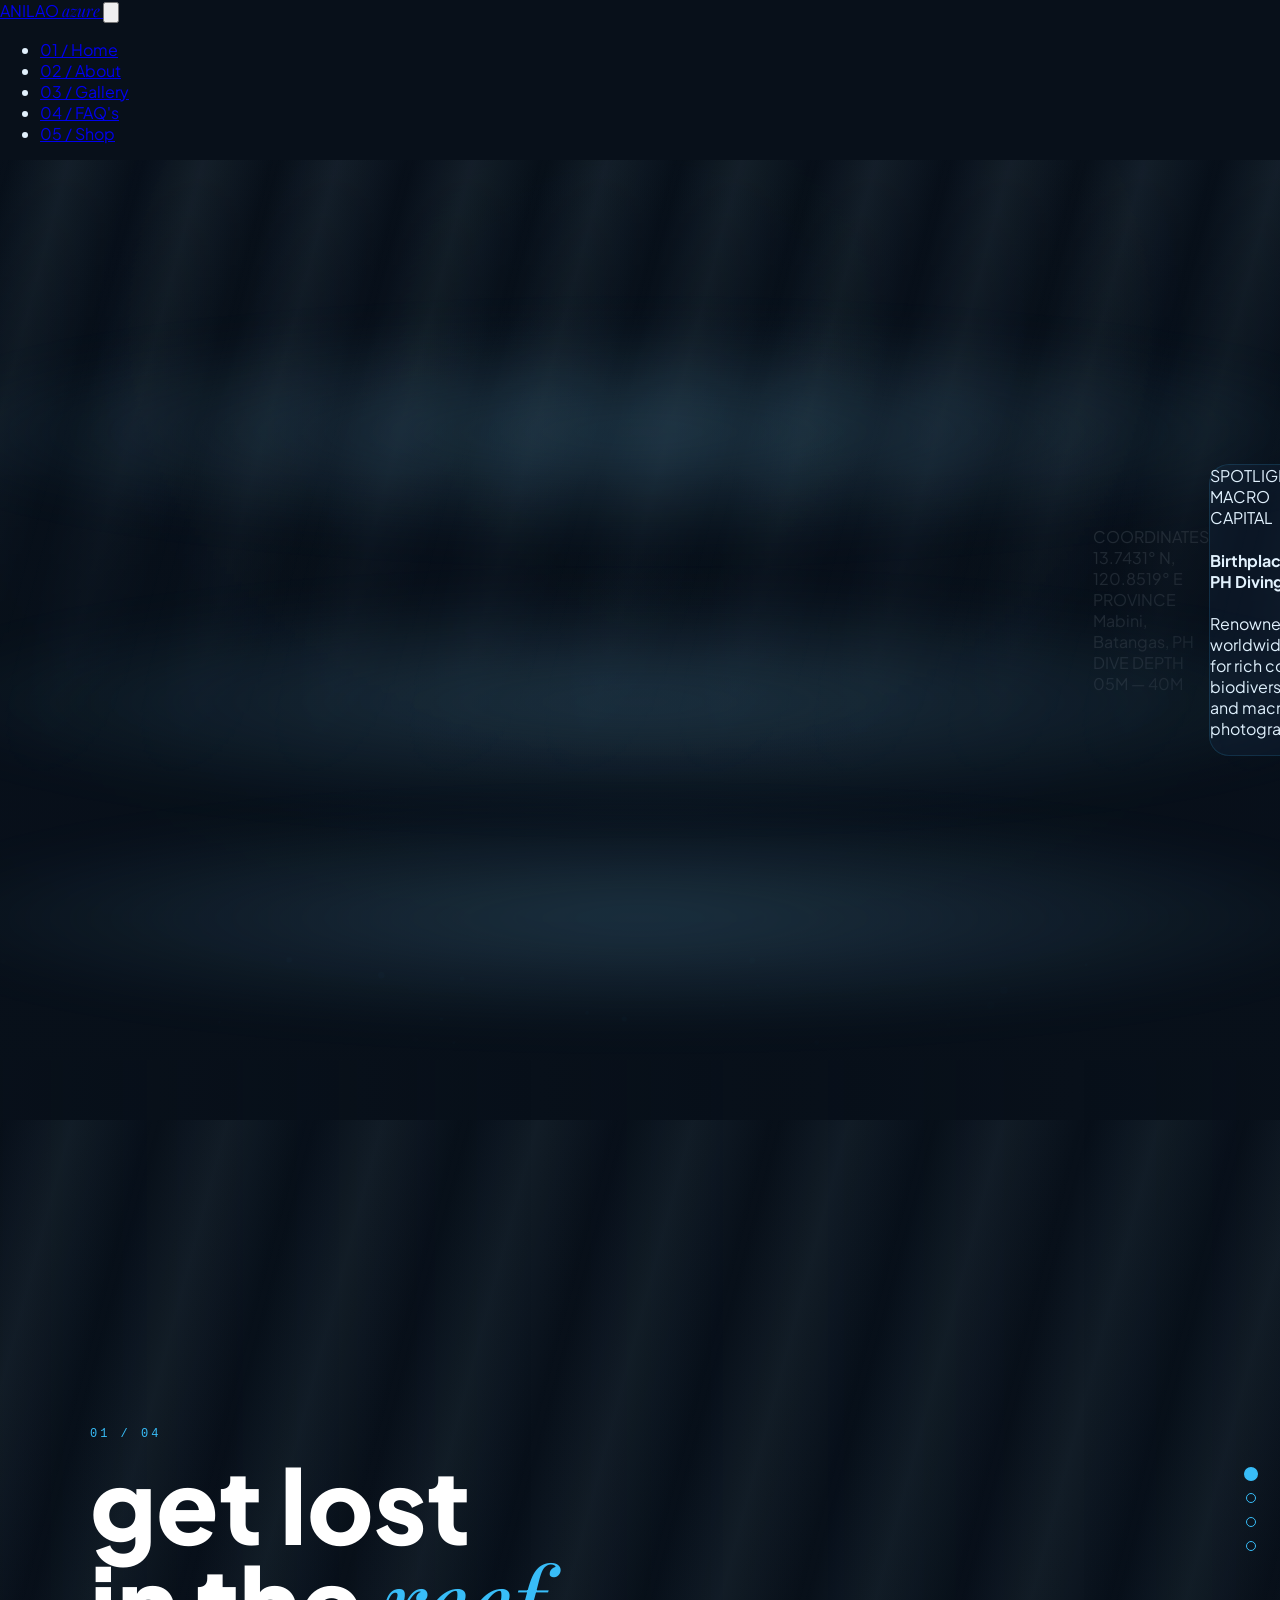
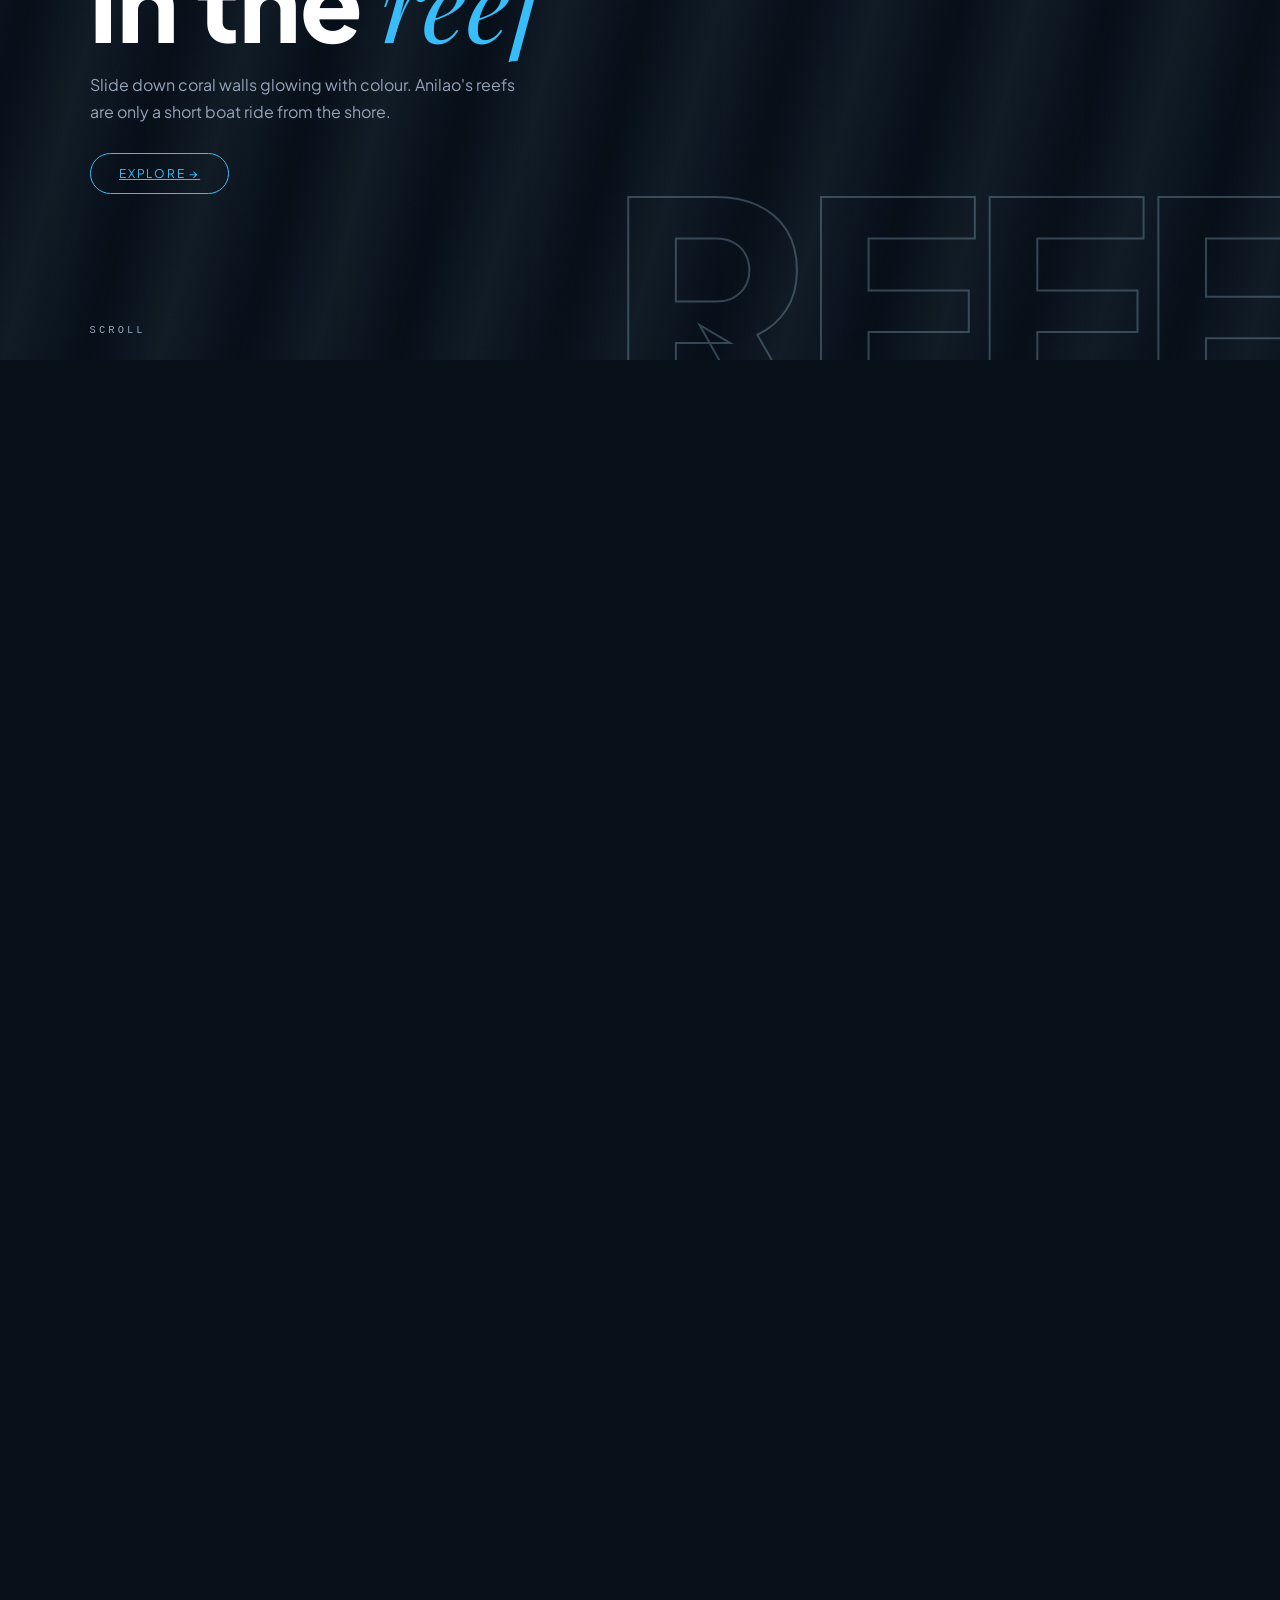
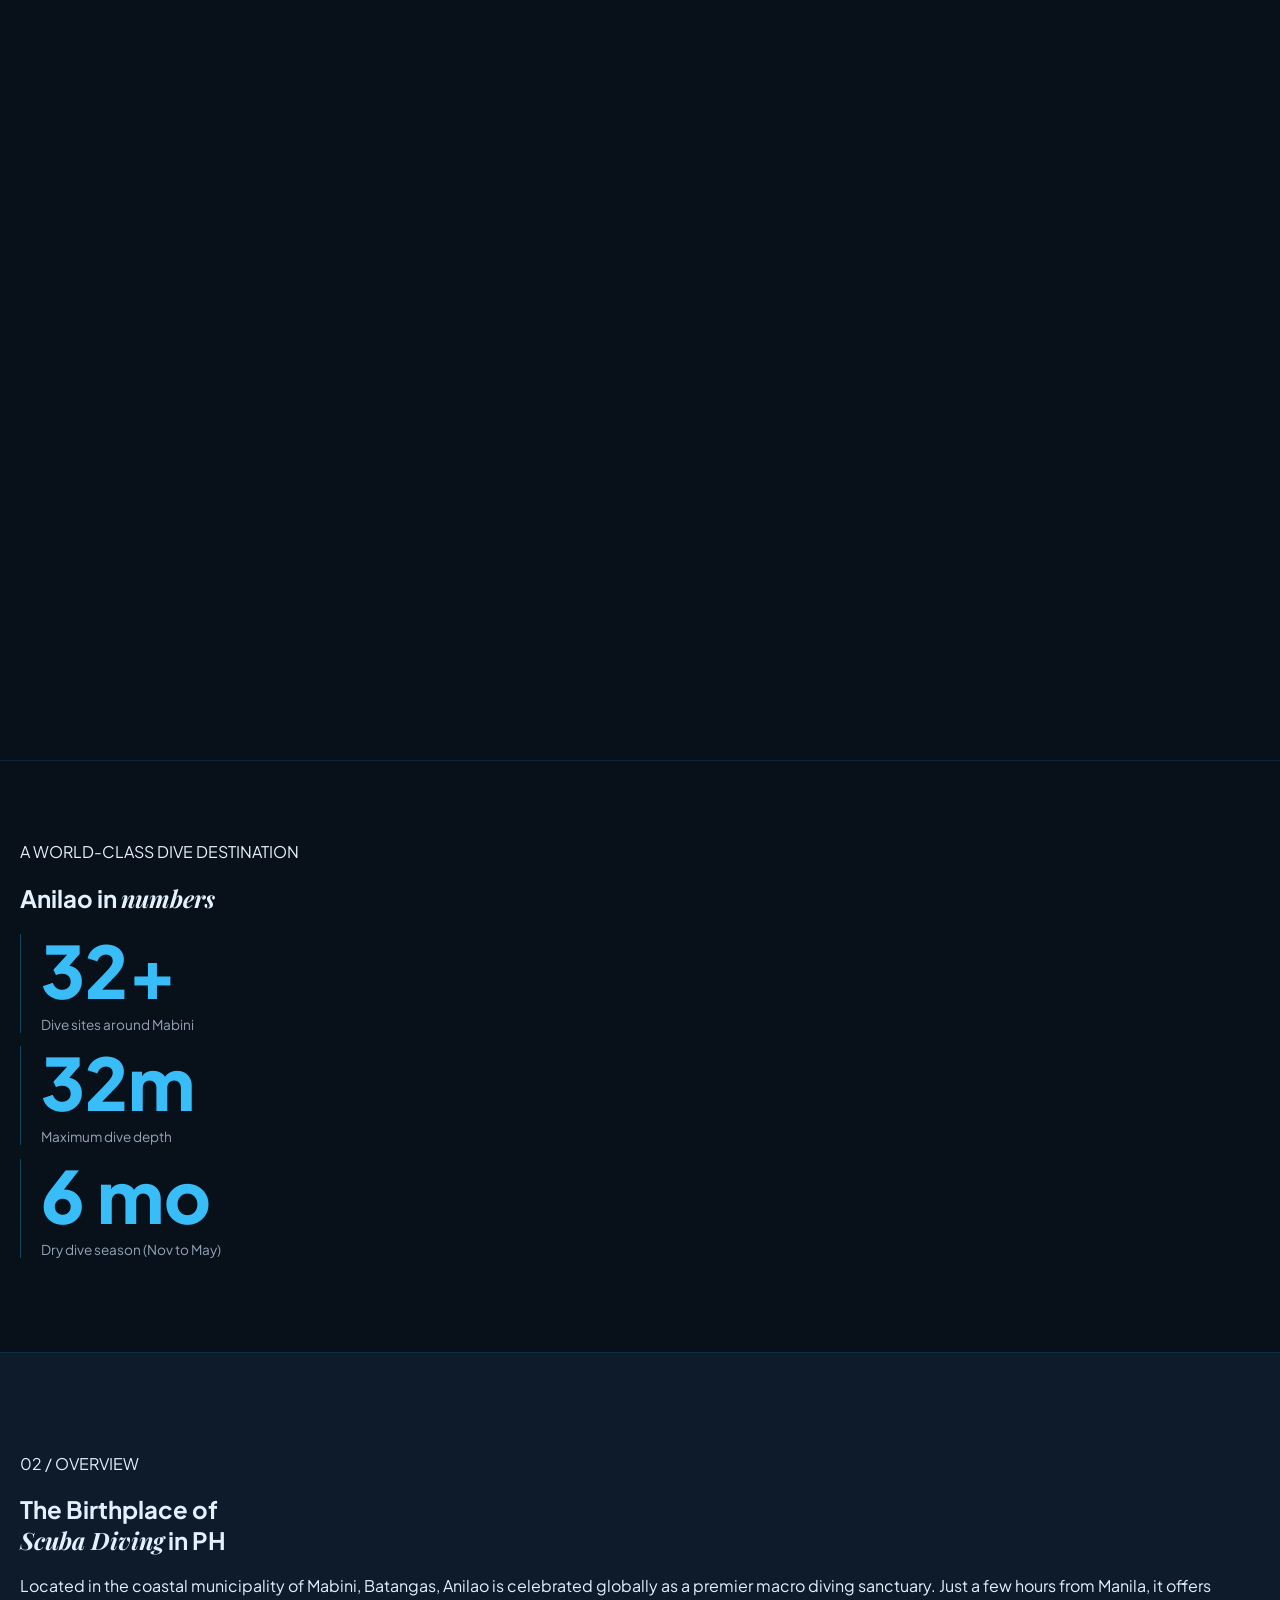
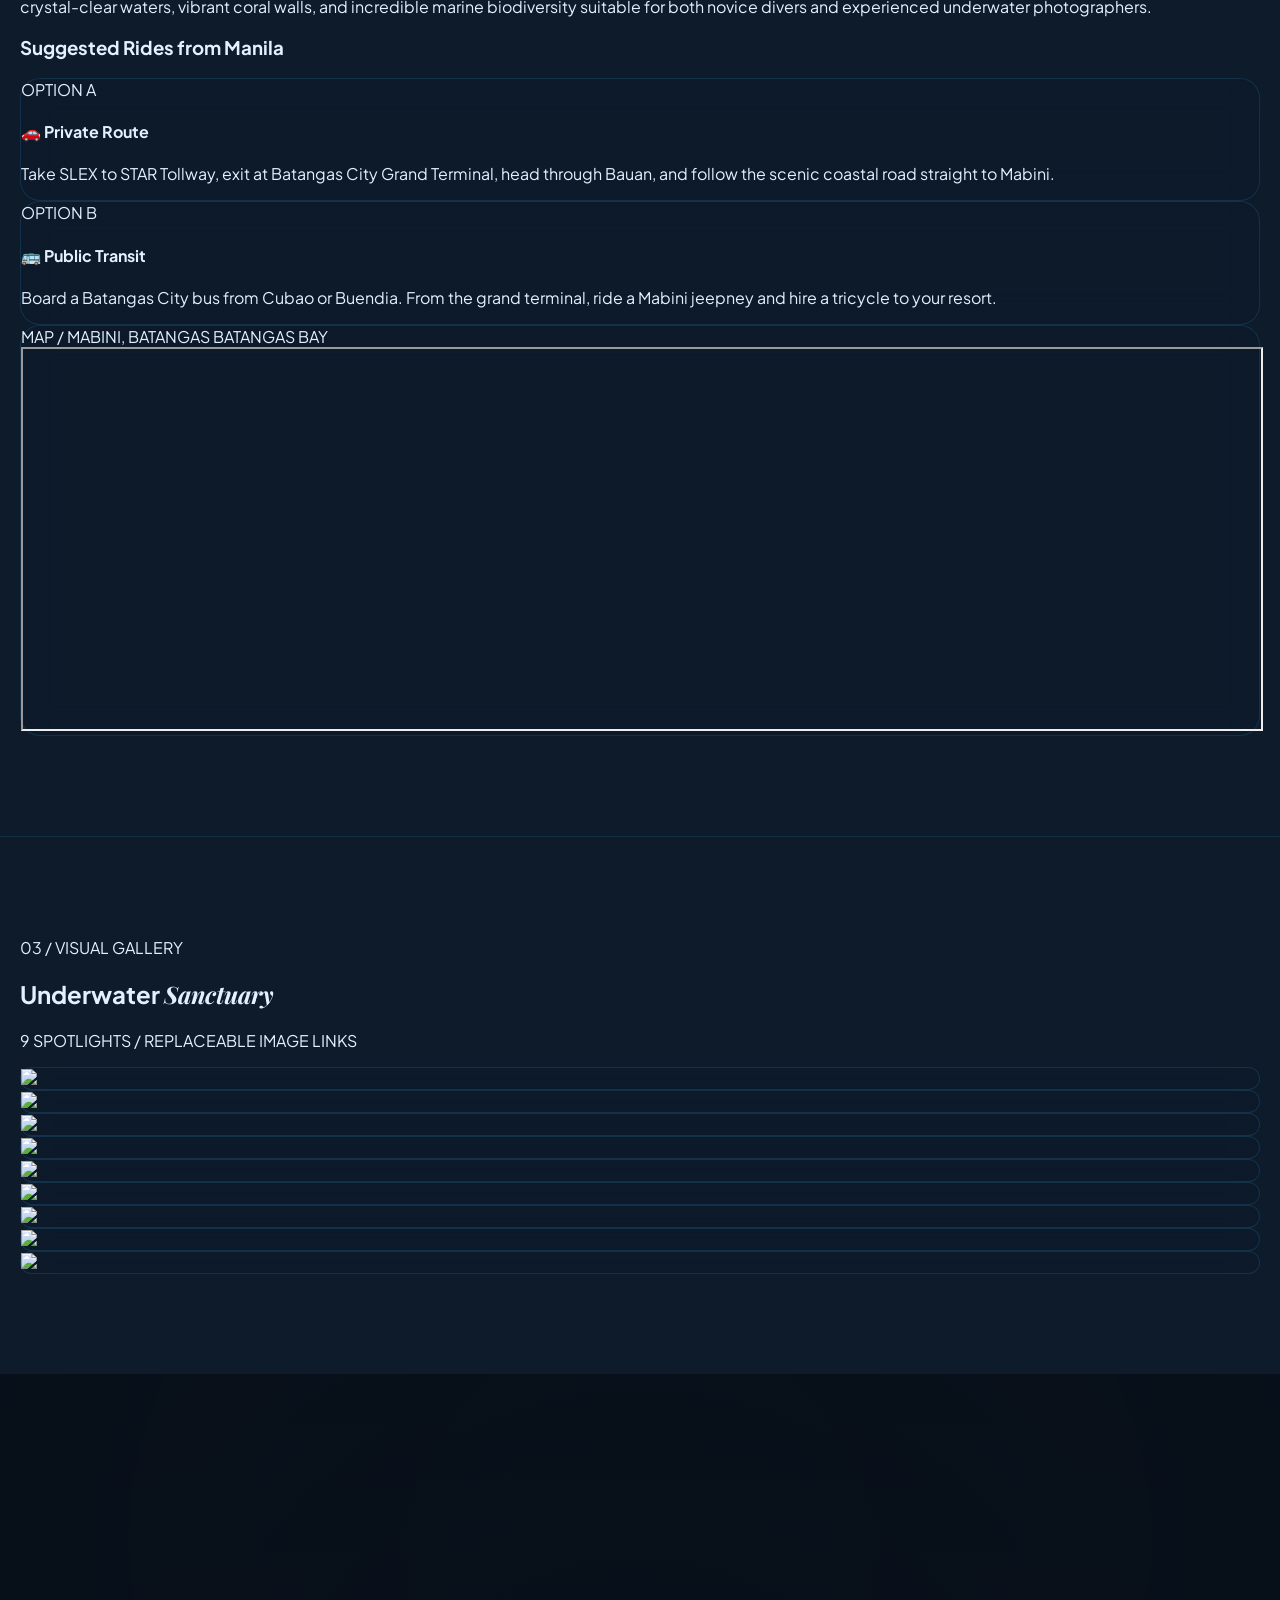
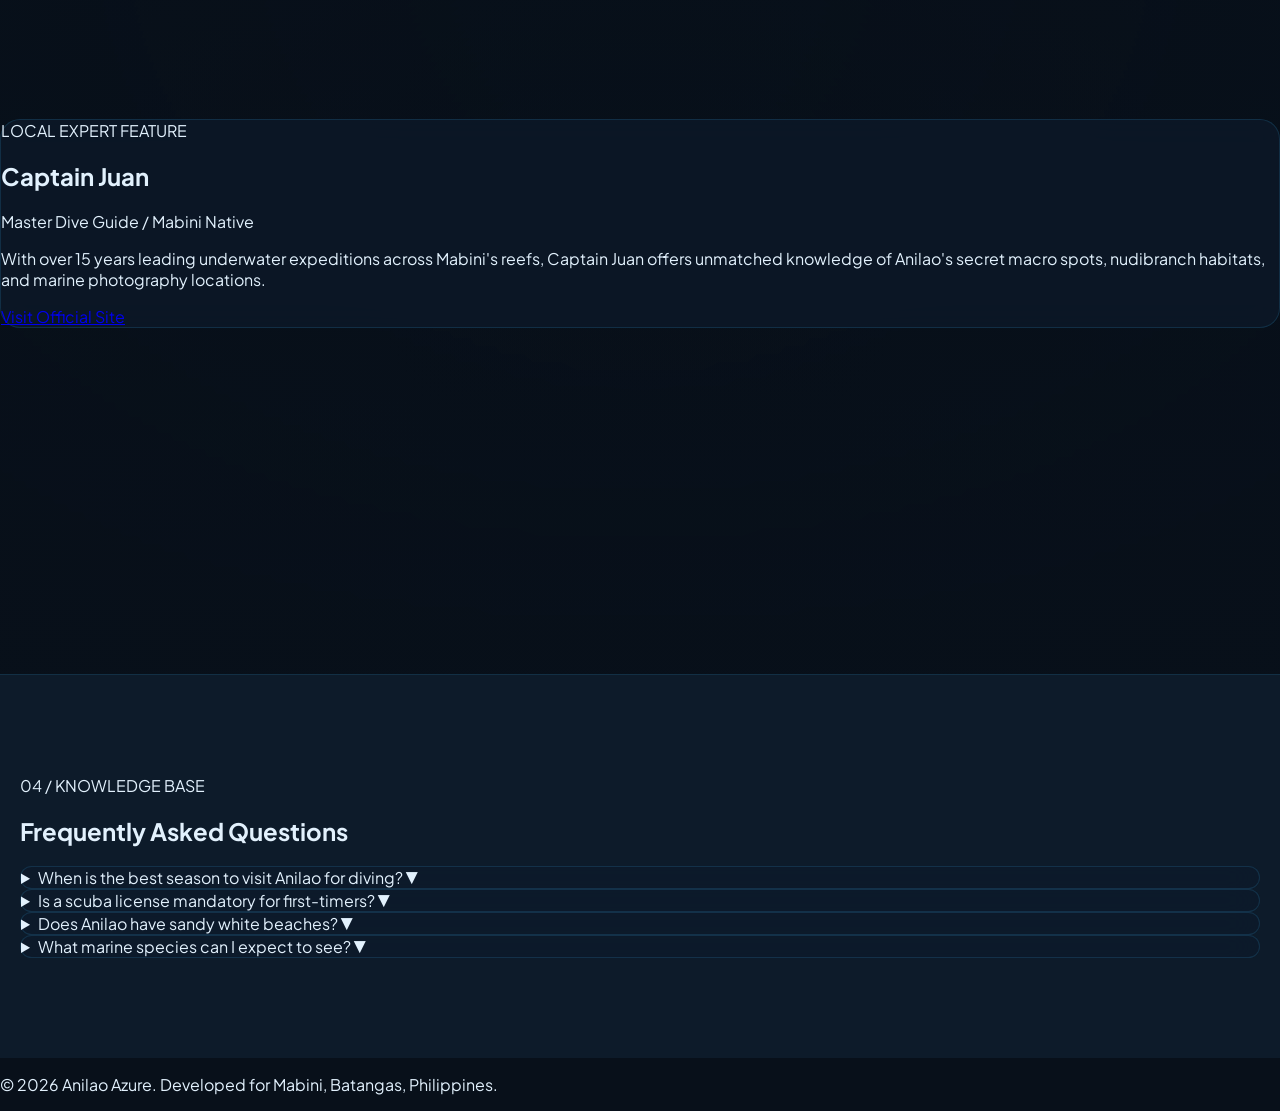
==== index.html @ 91bf196c "Add files via upload" ====
<!DOCTYPE html>
<html lang="en">
<head>
    <meta charset="UTF-8">
    <meta name="viewport" content="width=device-width, initial-scale=1.0">
    <title>DISCOVER ANILAO | Mabini, Philippines</title>
    <script src="https://cdn.tailwindcss.com"></script>
    <link rel="stylesheet" href="style.css">
    <link rel="icon" type="image/svg+xml" href="favicon.svg">
    <link rel="icon" type="image/png" sizes="32x32" href="favicon-32.png">
    <link rel="apple-touch-icon" href="apple-touch-icon.png">
    
    <script>
        tailwind.config = {
            theme: {
                extend: {
                    colors: {
                        brand: '#38bdf8', 'brand-dark': '#0284c7', 'brand-light': '#bae6fd',
                        'slate-bg': '#08101a', 'slate-card': '#0d1b2a', 'heading': '#f0f9ff',
                        'body': '#94a3b8'
                    }
                }
            }
        }
    </script>
</head>
<body class="bg-slate-bg text-slate-100">

    <!-- Navbar -->
    <nav class="fixed w-full z-50 top-0 start-0 bg-slate-bg/80 backdrop-blur-xl border-b border-white/10">
      <div class="max-w-screen-xl flex flex-wrap items-center justify-between mx-auto p-5">
        <a href="#home" class="flex items-center space-x-3">
            <span class="w-3 h-3 rounded-full bg-brand animate-pulse"></span>
            <span class="self-center text-xl font-extrabold tracking-widest uppercase text-heading">ANILAO <span class="font-serif-italic font-normal text-brand text-2xl lowercase">azure</span></span>
        </a>
        <button id="mobile-menu-btn" type="button" class="inline-flex items-center p-2 w-10 h-10 justify-center text-sm text-body rounded-lg md:hidden hover:bg-slate-card focus:outline-none">
            <svg class="w-6 h-6" fill="none" viewBox="0 0 24 24" stroke="currentColor"><path stroke-linecap="round" stroke-linejoin="round" stroke-width="2" d="M4 6h16M4 12h16m-7 6h7"/></svg>
        </button>
        <div class="hidden w-full md:block md:w-auto" id="navbar-default">
          <ul class="font-medium text-xs tracking-widest uppercase flex flex-col p-4 md:p-0 mt-4 md:flex-row md:space-x-10 md:mt-0">
            <li><a href="#home" class="block py-2 text-brand font-bold">01 / Home</a></li>
            <li><a href="#about" class="block py-2 text-body hover:text-white transition-colors">02 / About</a></li>
            <li><a href="#gallery" class="block py-2 text-body hover:text-white transition-colors">03 / Gallery</a></li>
            <li><a href="#faqs" class="block py-2 text-body hover:text-white transition-colors">04 / FAQ's</a></li>
            <li><a href="shop.html" class="block py-2 text-body hover:text-white transition-colors">05 / Shop</a></li>
          </ul>
        </div>
      </div>
    </nav>

    <!-- 1. Home Section: Dribbble "Discover" Parallax Hero -->
    <section id="home" class="dribbble-hero-container">
        <!-- Parallax Background Drone Layer -->
        <div id="hero-bg" class="dribbble-bg-layer" style="background-image: url('https://images.unsplash.com/photo-1518182170546-076616fdcbac?auto=format&fit=crop&w=1920&q=80');"></div>
        <div class="dribbble-overlay"></div>

        <!-- Layered parallax: light rays + drifting mist (each moves at its own speed) -->
        <div class="hero-layer rays" data-speed="0.10"></div>
        <div class="hero-layer mist mist-1" data-speed="0.22"></div>
        <div class="hero-layer mist mist-2" data-speed="0.38"></div>
        <div class="hero-layer mist mist-3" data-speed="0.55"></div>

        <!-- Ambient Bubble Particles Canvas -->
        <canvas id="bubble-canvas" class="absolute inset-0 pointer-events-none z-10"></canvas>

        <!-- Floating Dribbble Metadata UI Badge (Left) -->
        <div class="hidden lg:flex absolute left-10 top-1/3 z-20 flex-col gap-6 text-xs tracking-widest font-mono text-body/80 border-l border-brand/30 pl-4">
            <div>
                <span class="block text-brand font-bold">COORDINATES</span>
                <span>13.7431° N, 120.8519° E</span>
            </div>
            <div>
                <span class="block text-brand font-bold">PROVINCE</span>
                <span>Mabini, Batangas, PH</span>
            </div>
            <div>
                <span class="block text-brand font-bold">DIVE DEPTH</span>
                <span>05M — 40M</span>
            </div>
        </div>

        <!-- Floating Dribbble Card Badge (Right) -->
        <div class="hidden lg:block absolute right-12 bottom-24 z-20 discover-card p-5 max-w-xs text-left shadow-2xl">
            <span class="text-[10px] font-mono tracking-widest text-brand uppercase block mb-1">SPOTLIGHT / MACRO CAPITAL</span>
            <h4 class="text-white font-bold text-base mb-1">Birthplace of PH Diving</h4>
            <p class="text-xs text-body leading-relaxed">Renowned worldwide for rich coral biodiversity and macro photography.</p>
        </div>

        <!-- Center Editorial Title & CTA -->
        <div id="hero-text" class="relative z-20 text-center px-4 max-w-4xl mx-auto">
            <div class="inline-flex items-center gap-2 px-4 py-1.5 rounded-full border border-brand/30 bg-slate-card/60 backdrop-blur-md mb-6">
                <span class="w-2 h-2 rounded-full bg-brand"></span>
                <span class="text-xs font-mono text-brand uppercase tracking-widest">DISCOVER CORAL TRIANGLE</span>
            </div>

            <h1 class="text-6xl sm:text-8xl md:text-9xl font-extrabold tracking-tight text-white leading-none mb-6">
                Anilao <span class="font-serif-italic font-normal text-brand border-b-2 border-brand/40 pb-1">Azure</span>
            </h1>

            <p class="text-lg md:text-xl text-body font-light max-w-2xl mx-auto mb-10 leading-relaxed">
                Immerse yourself in world-class macro marine life, coral slopes, and underwater adventures in Mabini, Batangas.
            </p>

            <div class="flex flex-col sm:flex-row justify-center items-center gap-4">
                <a href="#about" class="w-full sm:w-auto bg-brand hover:bg-brand-dark text-slate-bg font-extrabold text-sm uppercase tracking-wider px-9 py-4 rounded-full shadow-lg transition-all transform hover:-translate-y-1">
                    Explore Experience
                </a>
                <a href="shop.html" class="w-full sm:w-auto discover-card hover:bg-white/10 text-white font-semibold text-sm uppercase tracking-wider px-9 py-4 rounded-full transition-all border border-white/20">
                    Visit Diving Shop
                </a>
            </div>
        </div>

        <!-- Scroll Line Indicator -->
        <a href="#about" class="absolute bottom-8 left-1/2 -translate-x-1/2 z-20 flex flex-col items-center gap-2 group">
            <span class="text-[10px] font-mono uppercase tracking-widest text-body group-hover:text-brand">SCROLL</span>
            <div class="w-[1px] h-8 bg-gradient-to-b from-brand to-transparent animate-pulse"></div>
        </a>
    </section>

    <!-- Artistic Parallax Slider: vertical, scroll-driven, layered -->
    <section id="pslider" class="pslider" data-slides="4">
        <div class="pslider-stick">
            <article class="pslide" data-index="0">
                <div class="pl s-bg" data-d="0.015" style="background-image:url('https://images.unsplash.com/photo-1544550581-5f7ceaf7f992?auto=format&fit=crop&w=1920&q=80')"></div>
                <div class="s-shade"></div>
                <div class="pl s-rays" data-d="0.03"></div>
                <div class="pl s-ghost" data-d="0.05">REEF</div>
                <img class="pl s-diver " data-d="0.09" src="Image/diver.png" onerror="this.onerror=null;this.src='https://upload.wikimedia.org/wikipedia/commons/e/e9/Scuba_diver_icon.png'" alt="">
                <div class="pl s-text" data-d="0.04">
                    <span class="s-count">01 / 04</span>
                    <h2>get lost<br>in the <em>reef</em></h2>
                    <p>Slide down coral walls glowing with colour. Anilao's reefs are only a short boat ride from the shore.</p>
                    <a href="#about" class="s-btn">explore →</a>
                </div>
            </article>
            <article class="pslide" data-index="1">
                <div class="pl s-bg" data-d="0.015" style="background-image:url('https://images.unsplash.com/photo-1582967788606-a171c1080cb0?auto=format&fit=crop&w=1920&q=80')"></div>
                <div class="s-shade"></div>
                <div class="pl s-rays" data-d="0.03"></div>
                <div class="pl s-ghost" data-d="0.05">MACRO</div>
                <img class="pl s-diver flip" data-d="0.09" src="Image/diver.png" onerror="this.onerror=null;this.src='https://upload.wikimedia.org/wikipedia/commons/e/e9/Scuba_diver_icon.png'" alt="">
                <div class="pl s-text" data-d="0.04">
                    <span class="s-count">02 / 04</span>
                    <h2>a world<br>in <em>miniature</em></h2>
                    <p>Nudibranchs, frogfish and pygmy seahorses: the macro capital of the Philippines hides its stars in plain sight.</p>
                    <a href="#gallery" class="s-btn">see gallery →</a>
                </div>
            </article>
            <article class="pslide" data-index="2">
                <div class="pl s-bg" data-d="0.015" style="background-image:url('https://images.unsplash.com/photo-1516815231560-8f41ec531527?auto=format&fit=crop&w=1920&q=80')"></div>
                <div class="s-shade"></div>
                <div class="pl s-rays" data-d="0.03"></div>
                <div class="pl s-ghost" data-d="0.05">BLUE</div>
                <img class="pl s-diver " data-d="0.09" src="Image/diver.png" onerror="this.onerror=null;this.src='https://upload.wikimedia.org/wikipedia/commons/e/e9/Scuba_diver_icon.png'" alt="">
                <div class="pl s-text" data-d="0.04">
                    <span class="s-count">03 / 04</span>
                    <h2>blue water,<br>first <em>light</em></h2>
                    <p>Boats leave Mabini at sunrise, when the water is calm and the visibility is at its best.</p>
                    <a href="#diver-section" class="s-btn">meet captain juan →</a>
                </div>
            </article>
            <article class="pslide" data-index="3">
                <div class="pl s-bg" data-d="0.015" style="background-image:url('https://images.unsplash.com/photo-1544551763-46a013bb70d5?auto=format&fit=crop&w=1920&q=80')"></div>
                <div class="s-shade"></div>
                <div class="pl s-rays" data-d="0.03"></div>
                <div class="pl s-ghost" data-d="0.05">SHOP</div>
                <img class="pl s-diver flip" data-d="0.09" src="Image/diver.png" onerror="this.onerror=null;this.src='https://upload.wikimedia.org/wikipedia/commons/e/e9/Scuba_diver_icon.png'" alt="">
                <div class="pl s-text" data-d="0.04">
                    <span class="s-count">04 / 04</span>
                    <h2>bring the<br>reef <em>home</em></h2>
                    <p>Dive gear and local treasures from Batangas, picked for divers and travellers.</p>
                    <a href="shop.html" class="s-btn">visit the shop →</a>
                </div>
            </article>
            <div class="pslider-dots" id="pslider-dots"></div>
            <div class="pslider-hint">SCROLL</div>
        </div>
    </section>

    <!-- Stats Strip (count-up numbers) -->
    <section class="stats-strip">
        <div class="max-w-screen-xl mx-auto px-4">
            <span class="text-xs font-mono text-brand tracking-widest uppercase block mb-2">A WORLD-CLASS DIVE DESTINATION</span>
            <h2 class="text-3xl sm:text-4xl font-extrabold text-heading mb-10">Anilao in <span class="font-serif-italic font-normal text-brand">numbers</span></h2>
            <div class="grid grid-cols-1 sm:grid-cols-3 gap-8">
                <div class="stat"><span class="count" data-target="40" data-suffix="+">0</span><p>Dive sites around Mabini</p></div>
                <div class="stat"><span class="count" data-target="40" data-suffix="m">0</span><p>Maximum dive depth</p></div>
                <div class="stat"><span class="count" data-target="7" data-suffix=" mo">0</span><p>Dry dive season (Nov to May)</p></div>
            </div>
        </div>
    </section>

    <!-- 2. About & Location Section -->
    <section id="about" class="discover-section">
        <div class="max-w-screen-xl mx-auto px-4">
            <div class="flex items-center gap-3 mb-4">
                <span class="text-xs font-mono text-brand tracking-widest uppercase">02 / OVERVIEW</span>
                <div class="h-[1px] w-12 bg-brand/30"></div>
            </div>

            <div class="grid grid-cols-1 lg:grid-cols-12 gap-12 items-start">
                <div class="lg:col-span-7">
                    <h2 class="text-4xl sm:text-5xl font-extrabold text-heading mb-6 leading-tight">
                        The Birthplace of <br><span class="font-serif-italic font-normal text-brand">Scuba Diving</span> in PH
                    </h2>
                    <p class="text-base sm:text-lg text-body leading-relaxed mb-8">
                        Located in the coastal municipality of Mabini, Batangas, Anilao is celebrated globally as a premier macro diving sanctuary. Just a few hours from Manila, it offers crystal-clear waters, vibrant coral walls, and incredible marine biodiversity suitable for both novice divers and experienced underwater photographers.
                    </p>

                    <!-- Travel Cards -->
                    <h3 class="text-xl font-bold text-heading mb-4 uppercase tracking-wider">Suggested Rides from Manila</h3>
                    <div class="grid grid-cols-1 sm:grid-cols-2 gap-4">
                        <div class="discover-card p-6">
                            <span class="text-brand font-mono text-xs uppercase tracking-widest block mb-1">OPTION A</span>
                            <h4 class="text-lg font-bold text-white mb-2">🚗 Private Route</h4>
                            <p class="text-xs text-body leading-relaxed">Take SLEX to STAR Tollway, exit at Batangas City Grand Terminal, head through Bauan, and follow the scenic coastal road straight to Mabini.</p>
                        </div>
                        <div class="discover-card p-6">
                            <span class="text-brand font-mono text-xs uppercase tracking-widest block mb-1">OPTION B</span>
                            <h4 class="text-lg font-bold text-white mb-2">🚌 Public Transit</h4>
                            <p class="text-xs text-body leading-relaxed">Board a Batangas City bus from Cubao or Buendia. From the grand terminal, ride a Mabini jeepney and hire a tricycle to your resort.</p>
                        </div>
                    </div>
                </div>

                <!-- Mabini Map -->
                <div class="lg:col-span-5">
                    <div class="discover-card p-3 shadow-2xl">
                        <div class="flex justify-between items-center px-3 py-2 border-b border-white/10 mb-3">
                            <span class="text-xs font-mono text-brand uppercase tracking-widest">MAP / MABINI, BATANGAS</span>
                            <span class="text-[10px] text-body font-mono">BATANGAS BAY</span>
                        </div>
                        <iframe src="https://www.google.com/maps/embed?pb=!1m18!1m12!1m3!1d123891.49392231682!2d120.85191845110188!3d13.743171350630777!2m3!1f0!2f0!3f0!3m2!1i1024!2i768!4f13.1!3m3!1m2!1s0x33bd065518b38743%3A0xc3ab974531beeb!2sMabini%2C%20Batangas!5e0!3m2!1sen!2sph!4v1700000000000!5m2!1sen!2sph" width="100%" height="380" class="rounded-lg border-0" allowfullscreen="" loading="lazy"></iframe>
                    </div>
                </div>
            </div>
        </div>
    </section>

    <!-- 3. Gallery Section (9 Replaceable Images) -->
    <section id="gallery" class="discover-section bg-slate-bg">
        <div class="max-w-screen-xl mx-auto px-4">
            <div class="flex flex-col md:flex-row justify-between items-start md:items-end mb-10">
                <div>
                    <span class="text-xs font-mono text-brand tracking-widest uppercase block mb-2">03 / VISUAL GALLERY</span>
                    <h2 class="text-4xl font-extrabold text-heading">Underwater <span class="font-serif-italic font-normal text-brand">Sanctuary</span></h2>
                </div>
                <p class="text-xs text-body font-mono mt-2 md:mt-0">9 SPOTLIGHTS / REPLACEABLE IMAGE LINKS</p>
            </div>

            <!-- 9 Image Grid -->
            <div class="grid grid-cols-1 sm:grid-cols-2 lg:grid-cols-3 gap-6">
                <div class="discover-card overflow-hidden group">
                    <img src="https://images.unsplash.com/photo-1544550581-5f7ceaf7f992?auto=format&fit=crop&w=600&q=80" class="w-full h-64 object-cover group-hover:scale-110 transition-transform duration-700">
                </div>
                <div class="discover-card overflow-hidden group">
                    <img src="https://images.unsplash.com/photo-1582967788606-a171c1080cb0?auto=format&fit=crop&w=600&q=80" class="w-full h-64 object-cover group-hover:scale-110 transition-transform duration-700">
                </div>
                <div class="discover-card overflow-hidden group">
                    <img src="https://images.unsplash.com/photo-1621272036047-bb0f76bbc1ad?auto=format&fit=crop&w=600&q=80" class="w-full h-64 object-cover group-hover:scale-110 transition-transform duration-700">
                </div>
                <div class="discover-card overflow-hidden group">
                    <img src="https://images.unsplash.com/photo-1516815231560-8f41ec531527?auto=format&fit=crop&w=600&q=80" class="w-full h-64 object-cover group-hover:scale-110 transition-transform duration-700">
                </div>
                <div class="discover-card overflow-hidden group">
                    <img src="https://images.unsplash.com/photo-1551009175-15bdf9dcb580?auto=format&fit=crop&w=600&q=80" class="w-full h-64 object-cover group-hover:scale-110 transition-transform duration-700">
                </div>
                <div class="discover-card overflow-hidden group">
                    <img src="https://images.unsplash.com/photo-1583454110551-21f2fa2afe61?auto=format&fit=crop&w=600&q=80" class="w-full h-64 object-cover group-hover:scale-110 transition-transform duration-700">
                </div>
                <div class="discover-card overflow-hidden group">
                    <img src="https://images.unsplash.com/photo-1596328546171-77e37b5fefef?auto=format&fit=crop&w=600&q=80" class="w-full h-64 object-cover group-hover:scale-110 transition-transform duration-700">
                </div>
                <div class="discover-card overflow-hidden group">
                    <img src="https://images.unsplash.com/photo-1493558103817-58b2924bce98?auto=format&fit=crop&w=600&q=80" class="w-full h-64 object-cover group-hover:scale-110 transition-transform duration-700">
                </div>
                <div class="discover-card overflow-hidden group">
                    <img src="https://images.unsplash.com/photo-1601614763830-746761665a39?auto=format&fit=crop&w=600&q=80" class="w-full h-64 object-cover group-hover:scale-110 transition-transform duration-700">
                </div>
            </div>
        </div>
    </section>

    <!-- 4. Diver Section (Parallax Slide & Mid-Screen Lock) -->
    <section id="diver-section" class="dribbble-hero-container border-t border-white/10">
        <div class="dribbble-bg-layer" style="background-image: url('https://images.unsplash.com/photo-1544551763-46a013bb70d5?auto=format&fit=crop&w=1920&q=80');"></div>
        <div class="dribbble-overlay"></div>

        <!-- Diver PNG: pinned to the left half of the section (screen edge to text box). Put your PNG at Image/diver.png -->
        <img id="sliding-diver" src="Image/diver.png" onerror="this.onerror=null;this.src='https://upload.wikimedia.org/wikipedia/commons/e/e9/Scuba_diver_icon.png'" alt="Local Diver">

        <div class="max-w-screen-xl mx-auto w-full flex flex-col md:flex-row items-center relative z-20 h-full px-4">
            <!-- Left: Sliding Diver PNG -->
            <div class="w-full md:w-1/2 relative h-full flex items-end justify-end min-h-[350px]">
            </div>

            <!-- Right: Diver Profile Card -->
            <div id="diver-info" class="w-full md:w-1/2 p-8 discover-card opacity-0 transition-all duration-700 transform translate-y-10">
                <span class="text-xs font-mono text-brand uppercase tracking-widest block mb-2">LOCAL EXPERT FEATURE</span>
                <h2 class="text-3xl font-extrabold text-heading mb-2">Captain Juan</h2>
                <p class="text-brand font-semibold text-sm mb-4">Master Dive Guide / Mabini Native</p>
                <p class="text-body text-sm leading-relaxed mb-6">
                    With over 15 years leading underwater expeditions across Mabini's reefs, Captain Juan offers unmatched knowledge of Anilao's secret macro spots, nudibranch habitats, and marine photography locations.
                </p>
                <a href="https://dribbble.com/shots/5811445-Discover-Parallax-website" target="_blank" class="inline-block bg-brand hover:bg-brand-dark text-slate-bg font-extrabold text-xs uppercase tracking-wider px-8 py-3 rounded-full transition-all shadow-lg">
                    Visit Official Site
                </a>
            </div>
        </div>
    </section>

    <!-- 5. FAQs Section -->
    <section id="faqs" class="discover-section">
        <div class="max-w-3xl mx-auto px-4">
            <div class="text-center mb-10">
                <span class="text-xs font-mono text-brand tracking-widest uppercase block mb-2">04 / KNOWLEDGE BASE</span>
                <h2 class="text-4xl font-extrabold text-heading">Frequently Asked Questions</h2>
            </div>

            <div class="space-y-4">
                <details class="discover-card p-6 cursor-pointer group">
                    <summary class="font-bold text-heading flex justify-between items-center text-base">
                        When is the best season to visit Anilao for diving?
                        <span class="group-open:rotate-180 transition-transform text-brand">▼</span>
                    </summary>
                    <p class="mt-4 text-sm text-body leading-relaxed">November to May offers the dry season with maximum water clarity, smooth ocean conditions, and optimal visibility for macro photography.</p>
                </details>

                <details class="discover-card p-6 cursor-pointer group">
                    <summary class="font-bold text-heading flex justify-between items-center text-base">
                        Is a scuba license mandatory for first-timers?
                        <span class="group-open:rotate-180 transition-transform text-brand">▼</span>
                    </summary>
                    <p class="mt-4 text-sm text-body leading-relaxed">No! Beginners can enroll in 'Discover Scuba Diving' programs hosted by certified instructors across Anilao resorts.</p>
                </details>

                <details class="discover-card p-6 cursor-pointer group">
                    <summary class="font-bold text-heading flex justify-between items-center text-base">
                        Does Anilao have sandy white beaches?
                        <span class="group-open:rotate-180 transition-transform text-brand">▼</span>
                    </summary>
                    <p class="mt-4 text-sm text-body leading-relaxed">Anilao is primarily characterized by rocky, pebble coastlines. This prevents sand churn, leaving the water pristine for coral ecosystems.</p>
                </details>

                <details class="discover-card p-6 cursor-pointer group">
                    <summary class="font-bold text-heading flex justify-between items-center text-base">
                        What marine species can I expect to see?
                        <span class="group-open:rotate-180 transition-transform text-brand">▼</span>
                    </summary>
                    <p class="mt-4 text-sm text-body leading-relaxed">Anilao is the world capital for nudibranchs, blue-ringed octopuses, frogfish, pygmy seahorses, and vibrant hard and soft coral gardens.</p>
                </details>
            </div>
        </div>
    </section>

    <!-- Footer -->
    <footer class="bg-slate-bg border-t border-white/10 text-body text-center p-8 text-xs font-mono">
        <p>&copy; 2026 Anilao Azure. Developed for Mabini, Batangas, Philippines.</p>
    </footer>

    <!-- Parallax Scripts -->
    <script>
        document.getElementById('mobile-menu-btn').addEventListener('click', function() {
            document.getElementById('navbar-default').classList.toggle('hidden');
        });

        /* Dribbble Editorial Scroll Engine */
        const heroBg = document.getElementById('hero-bg');
        const heroText = document.getElementById('hero-text');

        window.addEventListener('scroll', () => {
            const scrollY = window.scrollY;

            if (heroBg && heroText) {
                heroBg.style.transform = `scale(${1 + scrollY * 0.0003}) translateY(${scrollY * 0.25}px)`;
                heroText.style.transform = `translateY(${scrollY * 0.15}px)`;
                heroText.style.opacity = `${1 - scrollY / 650}`;
            }

            /* Layered hero parallax: faster layers = closer to the viewer */
            document.querySelectorAll('.hero-layer').forEach(layer => {
                layer.style.setProperty('--py', `${scrollY * layer.dataset.speed}px`);
            });

            /* Diver slides in from the left as the section scrolls into view,
               and slides back out when you scroll up (progress is read from scroll position) */
            const diverSection = document.getElementById('diver-section');
            const diverImg = document.getElementById('sliding-diver');
            const diverInfo = document.getElementById('diver-info');

            if (diverSection && diverImg) {
                const rect = diverSection.getBoundingClientRect();
                const vh = window.innerHeight;

                // 0 when the section's top edge enters the screen, 1 when it is ~25% up the screen
                let p = (vh - rect.top) / (vh * 0.75);
                p = Math.max(0, Math.min(1, p));
                const eased = 1 - Math.pow(1 - p, 3); // smooth slow-down at the end

                // Distance needed to start fully off the left edge of the screen
                const col = diverImg.parentElement.getBoundingClientRect();
                const imgW = diverImg.offsetWidth;
                const restLeft = col.left; // image rests on the left edge of the section
                const startX = -(restLeft + imgW + 40);

                const x = startX * (1 - eased);
                const y = (1 - eased) * 30;
                diverImg.style.transform = `translate(${x}px, ${y}px)`;

                // Show the text box once the diver has arrived, hide it again when scrolling back
                if (p >= 0.9) {
                    diverInfo.classList.remove('opacity-0', 'translate-y-10');
                    diverInfo.classList.add('opacity-100', 'translate-y-0');
                } else {
                    diverInfo.classList.add('opacity-0', 'translate-y-10');
                    diverInfo.classList.remove('opacity-100', 'translate-y-0');
                }
            }
        });

        window.dispatchEvent(new Event('scroll')); // set diver start position on load

        /* Artistic parallax slider: scroll position drives which slide shows + layer offsets */
        (function () {
            const wrap = document.getElementById('pslider');
            if (!wrap) return;
            const slides = [...wrap.querySelectorAll('.pslide')];
            const N = slides.length;
            const dotsBox = document.getElementById('pslider-dots');
            let mx = 0, my = 0;

            slides.forEach((_, i) => {
                const d = document.createElement('button');
                d.setAttribute('aria-label', 'Go to slide ' + (i + 1));
                d.onclick = () => {
                    const top = wrap.offsetTop + (wrap.offsetHeight - window.innerHeight) * (i + 0.5) / N;
                    window.scrollTo({ top, behavior: 'smooth' });
                };
                dotsBox.appendChild(d);
            });

            function fade(local, i) {
                if (i === 0 && local < 0.5) return 1;
                if (i === N - 1 && local > 0.5) return 1;
                if (local < 0.15) return Math.max(0, local / 0.15);
                if (local > 0.85) return Math.max(0, (1 - local) / 0.15);
                return 1;
            }

            function update() {
                const range = wrap.offsetHeight - window.innerHeight;
                const p = Math.min(1, Math.max(0, (window.scrollY - wrap.offsetTop) / range));
                slides.forEach((slide, i) => {
                    const local = p * N - i;               // 0 to 1 while this slide is "its turn"
                    const o = fade(local, i);
                    slide.style.opacity = o;
                    slide.style.visibility = o > 0 ? 'visible' : 'hidden';
                    slide.style.pointerEvents = o > 0.5 ? 'auto' : 'none';
                    const shift = (local - 0.5) * -1000;   // scroll parallax strength
                    slide.querySelectorAll('.pl').forEach(el => {
                        const d = parseFloat(el.dataset.d);
                        el.style.transform = `translate3d(${mx * d * 400}px, ${shift * d * 4 + my * d * 400}px, 0)`;
                    });
                });
                const active = Math.min(N - 1, Math.floor(p * N));
                [...dotsBox.children].forEach((d, i) => d.classList.toggle('on', i === active));
            }

            window.addEventListener('scroll', update, { passive: true });
            window.addEventListener('resize', update);
            wrap.addEventListener('mousemove', e => {
                mx = e.clientX / window.innerWidth - 0.5;
                my = e.clientY / window.innerHeight - 0.5;
                update();
            });
            update();
        })();

        /* Reveal cards as they scroll into view */
        const revealTargets = document.querySelectorAll('#about .discover-card, #gallery .discover-card, #faqs .discover-card');
        revealTargets.forEach(el => el.classList.add('reveal'));
        const revealObserver = new IntersectionObserver((entries) => {
            entries.forEach(entry => {
                if (entry.isIntersecting) {
                    entry.target.classList.add('visible');
                    revealObserver.unobserve(entry.target);
                }
            });
        }, { threshold: 0.15 });
        revealTargets.forEach(el => revealObserver.observe(el));

        /* Count-up numbers (run once when visible) */
        const countObserver = new IntersectionObserver((entries) => {
            entries.forEach(entry => {
                if (!entry.isIntersecting) return;
                const el = entry.target;
                const target = Number(el.dataset.target);
                const suffix = el.dataset.suffix || '';
                const start = performance.now();
                const duration = 1600;
                function tick(now) {
                    const t = Math.min((now - start) / duration, 1);
                    el.textContent = Math.round(target * t) + suffix;
                    if (t < 1) requestAnimationFrame(tick);
                }
                requestAnimationFrame(tick);
                countObserver.unobserve(el);
            });
        }, { threshold: 0.6 });
        document.querySelectorAll('.count').forEach(el => countObserver.observe(el));

        /* Canvas Particle Bubbles */
        const canvas = document.getElementById('bubble-canvas');
        if (canvas) {
            const ctx = canvas.getContext('2d');
            let particles = [];

            function resizeCanvas() {
                canvas.width = window.innerWidth;
                canvas.height = window.innerHeight;
            }
            window.addEventListener('resize', resizeCanvas);
            resizeCanvas();

            class Bubble {
                constructor() { this.reset(); }
                reset() {
                    this.x = Math.random() * canvas.width;
                    this.y = canvas.height + 20;
                    this.radius = Math.random() * 3 + 1;
                    this.speed = Math.random() * 1.2 + 0.4;
                    this.alpha = Math.random() * 0.4 + 0.1;
                }
                update() {
                    this.y -= this.speed;
                    if (this.y < -10) this.reset();
                }
                draw() {
                    ctx.beginPath();
                    ctx.arc(this.x, this.y, this.radius, 0, Math.PI * 2);
                    ctx.fillStyle = `rgba(56, 189, 248, ${this.alpha})`;
                    ctx.fill();
                }
            }

            for (let i = 0; i < 30; i++) particles.push(new Bubble());

            function animate() {
                ctx.clearRect(0, 0, canvas.width, canvas.height);
                particles.forEach(b => { b.update(); b.draw(); });
                requestAnimationFrame(animate);
            }
            animate();
        }
    </script>
</body>
</html>
---- style.css ----
/* Dribbble "Discover" Editorial Style Sheet */
@import url('https://fonts.googleapis.com/css2?family=Plus+Jakarta+Sans:wght@300;400;600;800&family=Playfair+Display:ital,wght@0,600;1,400&display=swap');

html {
    scroll-behavior: smooth;
    overflow-x: hidden;
}

body {
    margin: 0;
    font-family: 'Plus Jakarta Sans', sans-serif;
    background-color: #08101a; /* Dark Dribbble Slate */
    color: #e2f1fd;
}

/* Typography Accent */
.font-serif-italic {
    font-family: 'Playfair Display', serif;
    font-style: italic;
}

/* Dribbble Framed Parallax Container */
.dribbble-hero-container {
    position: relative;
    height: 100vh;
    width: 100%;
    overflow: hidden;
    display: flex;
    align-items: center;
    justify-content: center;
}

.dribbble-bg-layer {
    position: absolute;
    inset: -8%;
    background-size: cover;
    background-position: center;
    will-change: transform;
    transition: transform 0.1s cubic-bezier(0.1, 0, 0.1, 1);
}

.dribbble-overlay {
    position: absolute;
    inset: 0;
    background: radial-gradient(circle at center, rgba(8, 16, 26, 0.3) 0%, rgba(8, 16, 26, 0.85) 100%),
                linear-gradient(180deg, rgba(8, 16, 26, 0.5) 0%, rgba(8, 16, 26, 0.95) 100%);
}

/* Glassmorphic Minimal Cards */
.discover-card {
    background: rgba(14, 27, 43, 0.7);
    backdrop-filter: blur(16px);
    border: 1px solid rgba(56, 189, 248, 0.15);
    border-radius: 1.25rem;
    transition: border-color 0.3s ease, transform 0.3s ease;
}

.discover-card:hover {
    border-color: rgba(56, 189, 248, 0.4);
}

/* Solid Section Pinned Panels */
.discover-section {
    position: relative;
    z-index: 10;
    background-color: #0d1b2a;
    border-top: 1px solid rgba(56, 189, 248, 0.12);
    padding: 100px 20px;
}

/* Sliding Diver Element */
#sliding-diver {
    position: absolute;
    left: 0;
    top: 0;
    width: 50%;            /* left half of the section: screen edge to the text box */
    height: 100%;
    object-fit: cover;     /* fills the half; use "contain" to see the whole picture */
    object-position: right bottom;   /* keeps the camera (right) and coral (bottom) in view */
    transition: transform 0.1s linear;
    z-index: 5;
    will-change: transform;
}
@media (max-width: 767px) {
    #sliding-diver { width: 100%; height: 40%; }
}

/* Print Receipt Styles */
@media print {
    body * {
        visibility: hidden;
    }
    #receipt-modal, #receipt-modal * {
        visibility: visible;
    }
    #receipt-modal {
        position: absolute;
        left: 0;
        top: 0;
        width: 100%;
        background: white;
        color: #0d1b2a;
        display: block !important;
    }
    .no-print {
        display: none !important;
    }
}

/* ---- Layered hero parallax (inspired by multi-layer cloud heroes) ---- */
.hero-layer {
    position: absolute;
    left: -10%;
    width: 120%;
    pointer-events: none;
    z-index: 8;
    will-change: transform;
    transform: translateY(var(--py, 0px));
}
.hero-layer.rays {
    top: 0; height: 70%;
    background: repeating-linear-gradient(105deg,
        rgba(186, 230, 253, 0) 0px, rgba(186, 230, 253, 0.07) 60px,
        rgba(186, 230, 253, 0) 130px);
    -webkit-mask-image: linear-gradient(180deg, #000, transparent);
    mask-image: linear-gradient(180deg, #000, transparent);
}
.hero-layer.mist {
    height: 220px;
    background: radial-gradient(ellipse at center, rgba(125, 211, 252, 0.18), transparent 70%);
    filter: blur(24px);
    animation: drift 28s ease-in-out infinite alternate;
}
.mist-1 { top: 18%; animation-duration: 34s; }
.mist-2 { top: 48%; animation-duration: 26s; animation-direction: alternate-reverse; }
.mist-3 { top: 72%; animation-duration: 20s; }
@keyframes drift {
    from { margin-left: -6%; }
    to   { margin-left: 6%; }
}

/* ---- Stats strip ---- */
.stats-strip {
    position: relative;
    z-index: 10;
    background: #08101a;
    padding: 80px 20px;
    border-top: 1px solid rgba(56, 189, 248, 0.12);
}
.stat { border-left: 1px solid rgba(56, 189, 248, 0.3); padding-left: 20px; }
.stat .count {
    display: block;
    font-size: clamp(3rem, 7vw, 4.5rem);
    font-weight: 800;
    line-height: 1;
    color: #38bdf8;
}
.stat p { margin-top: 10px; color: #94a3b8; font-size: 0.85rem; }

/* ---- Scroll reveal ---- */
.reveal { opacity: 0; transform: translateY(32px); transition: opacity 0.7s ease, transform 0.7s ease, border-color 0.3s ease; }
.reveal.visible { opacity: 1; transform: translateY(0); }

@media (prefers-reduced-motion: reduce) {
    .hero-layer.mist { animation: none; }
    .reveal { opacity: 1; transform: none; transition: none; }
}


/* ---- Artistic parallax slider ---- */
.pslider { position: relative; height: 500vh; background: #08101a; }
.pslider-stick { position: sticky; top: 0; height: 100vh; overflow: hidden; }
.pslide { position: absolute; inset: 0; overflow: hidden; }
.pslide .pl { will-change: transform; }
.s-bg { position: absolute; inset: -12% 0; background-size: cover; background-position: center; }
.s-shade { position: absolute; inset: 0; background: linear-gradient(90deg, rgba(8,16,26,.85) 0%, rgba(8,16,26,.35) 60%, rgba(8,16,26,.6) 100%); }
.s-rays { position: absolute; inset: 0; background: repeating-linear-gradient(105deg, rgba(186,230,253,0) 0, rgba(186,230,253,.06) 70px, rgba(186,230,253,0) 150px); pointer-events: none; }
.s-ghost { position: absolute; right: -2vw; bottom: 4vh; font-size: 24vw; font-weight: 800; line-height: .8; letter-spacing: -.04em; color: transparent; -webkit-text-stroke: 2px rgba(186,230,253,.25); pointer-events: none; }
.s-diver { position: absolute; right: 12vw; top: 22%; width: min(34vw, 380px); filter: drop-shadow(0 25px 35px rgba(0,0,0,.7)); animation: bob 6s ease-in-out infinite alternate; }
.s-diver.flip { right: auto; left: 8vw; top: auto; bottom: 8%; transform: scaleX(-1); animation: none; }
@keyframes bob { from { margin-top: -8px; } to { margin-top: 12px; } }
.s-text { position: absolute; left: 7vw; top: 50%; margin-top: -170px; max-width: 560px; z-index: 5; }
.s-count { font-family: monospace; font-size: .75rem; letter-spacing: .25em; color: #38bdf8; }
.s-text h2 { font-size: clamp(2.6rem, 8vw, 6.5rem); font-weight: 800; line-height: .95; color: #fff; margin: 14px 0 20px; text-transform: lowercase; }
.s-text h2 em { font-family: 'Playfair Display', serif; font-weight: 400; color: #38bdf8; }
.s-text p { color: #94a3b8; line-height: 1.7; margin-bottom: 28px; max-width: 440px; }
.s-btn { display: inline-block; border: 1px solid #38bdf8; color: #38bdf8; padding: 12px 28px; border-radius: 999px; font-size: .75rem; letter-spacing: .15em; text-transform: uppercase; transition: all .25s; }
.s-btn:hover { background: #38bdf8; color: #08101a; }
.pslider-dots { position: absolute; right: 24px; top: 50%; transform: translateY(-50%); display: flex; flex-direction: column; gap: 14px; z-index: 20; }
.pslider-dots button { width: 10px; height: 10px; border-radius: 50%; border: 1px solid #38bdf8; background: transparent; cursor: pointer; padding: 0; transition: all .25s; }
.pslider-dots button.on { background: #38bdf8; transform: scale(1.4); }
.pslider-hint { position: absolute; bottom: 24px; left: 7vw; font-family: monospace; font-size: .65rem; letter-spacing: .3em; color: #94a3b8; z-index: 20; }
@media (max-width: 768px) {
    .s-diver { width: 40vw; right: 4vw; top: auto; bottom: 14%; }
    .s-diver.flip { left: 4vw; bottom: 14%; }
    .s-text { left: 6vw; right: 14vw; margin-top: -200px; }
    .s-ghost { font-size: 34vw; }
}
@media (prefers-reduced-motion: reduce) { .s-diver { animation: none; } }


/* ---- Add-to-cart fly animation ---- */
.fly-img {
    position: fixed;
    z-index: 9999;
    object-fit: cover;
    border-radius: 12px;
    pointer-events: none;
    transition: transform 0.8s cubic-bezier(0.5, -0.2, 0.7, 1), opacity 0.8s ease;
    box-shadow: 0 10px 30px rgba(0, 0, 0, 0.5);
}
.cart-bump { animation: cartBump 0.4s ease; }
@keyframes cartBump {
    0%, 100% { transform: scale(1); }
    40% { transform: scale(1.3); }
    70% { transform: scale(0.95); }
}


/* ---- Cart quantity + payment tiles ---- */
.qty-btn { width: 24px; height: 24px; border-radius: 6px; border: 1px solid rgba(255,255,255,.2); color: #f0f9ff; line-height: 1; }
.qty-btn:hover { border-color: #38bdf8; color: #38bdf8; }
.qty-input { width: 42px; height: 24px; text-align: center; background: #08101a; border: 1px solid rgba(255,255,255,.2); border-radius: 6px; color: #f0f9ff; -moz-appearance: textfield; }
.qty-input::-webkit-outer-spin-button, .qty-input::-webkit-inner-spin-button { -webkit-appearance: none; margin: 0; }
.pay-tile { display: block; text-align: center; font-size: .75rem; color: #f0f9ff; border: 1px solid rgba(255,255,255,.2); border-radius: .5rem; padding: 12px 6px; cursor: pointer; transition: all .2s; }
.pay-tile:hover { border-color: #38bdf8; }
input:checked + .pay-tile { border-color: #38bdf8; background: rgba(56,189,248,.14); }
input:focus-visible + .pay-tile { outline: 2px solid #38bdf8; }
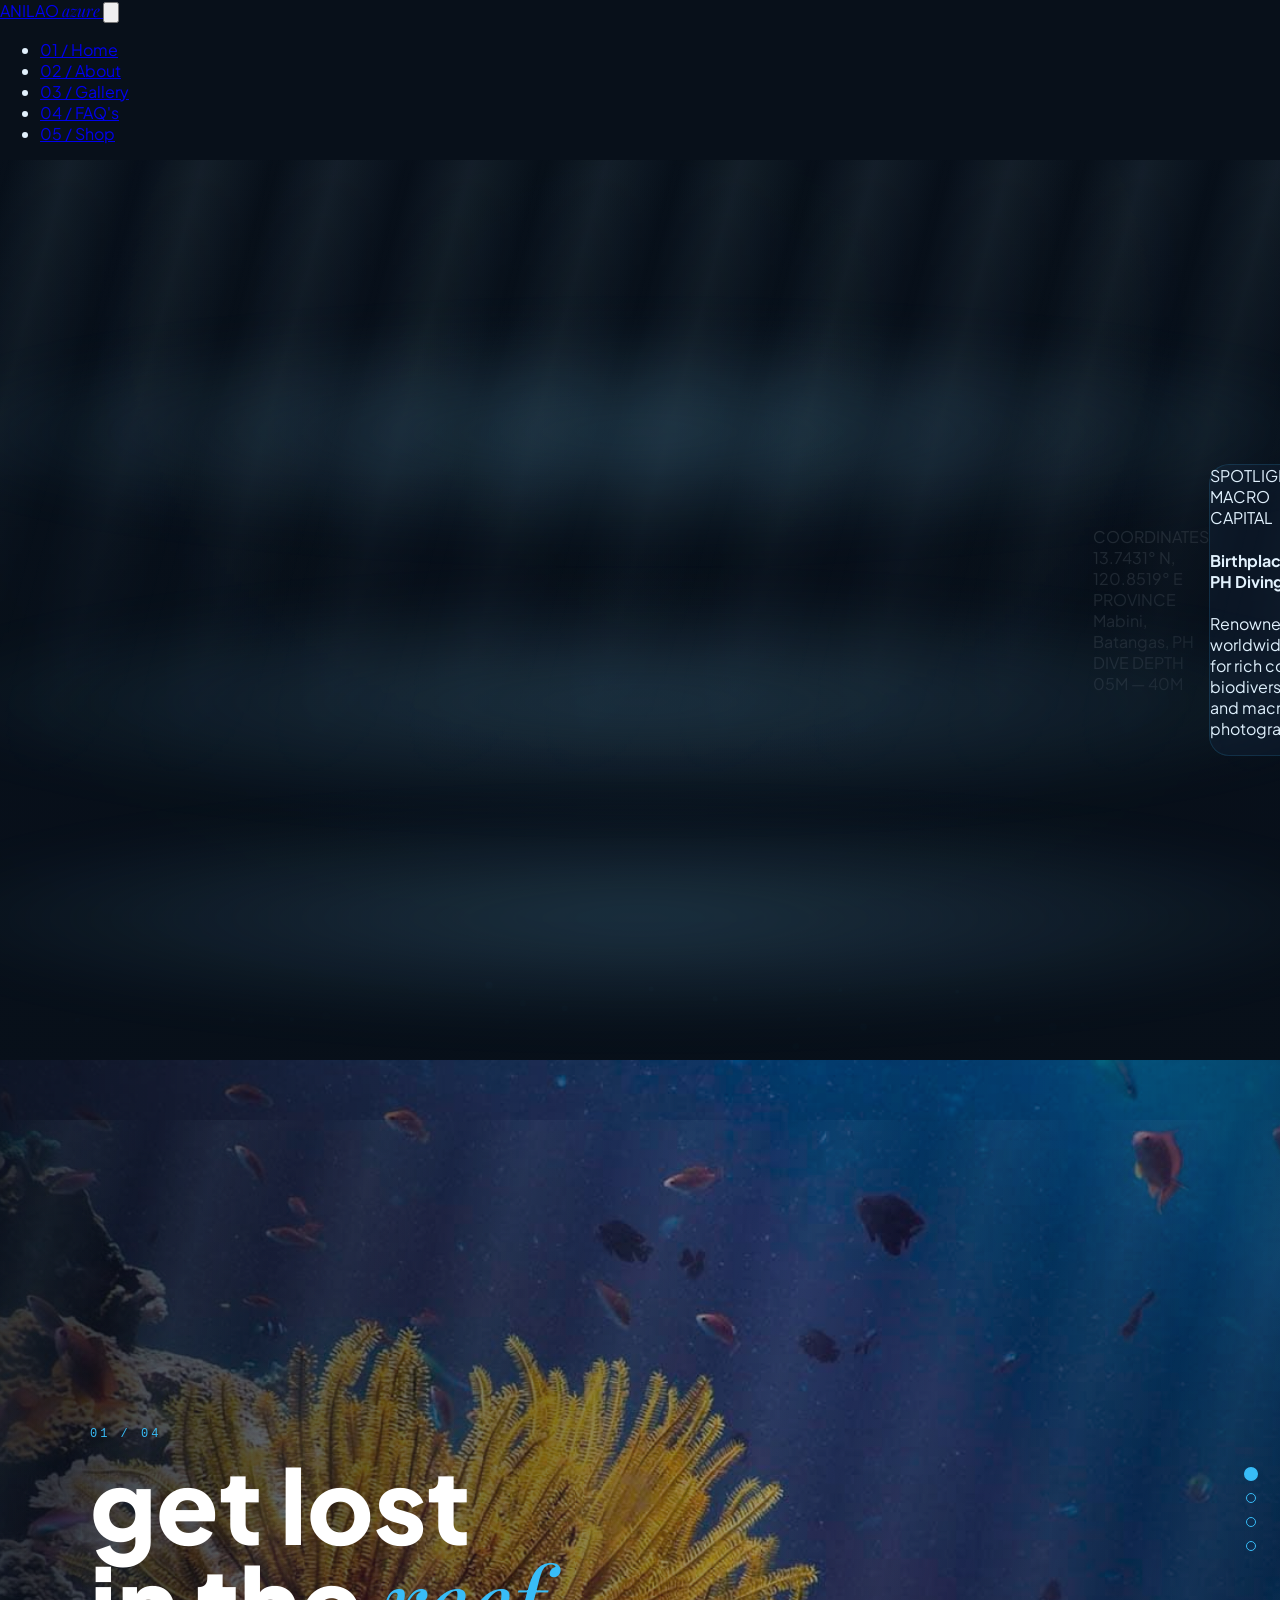
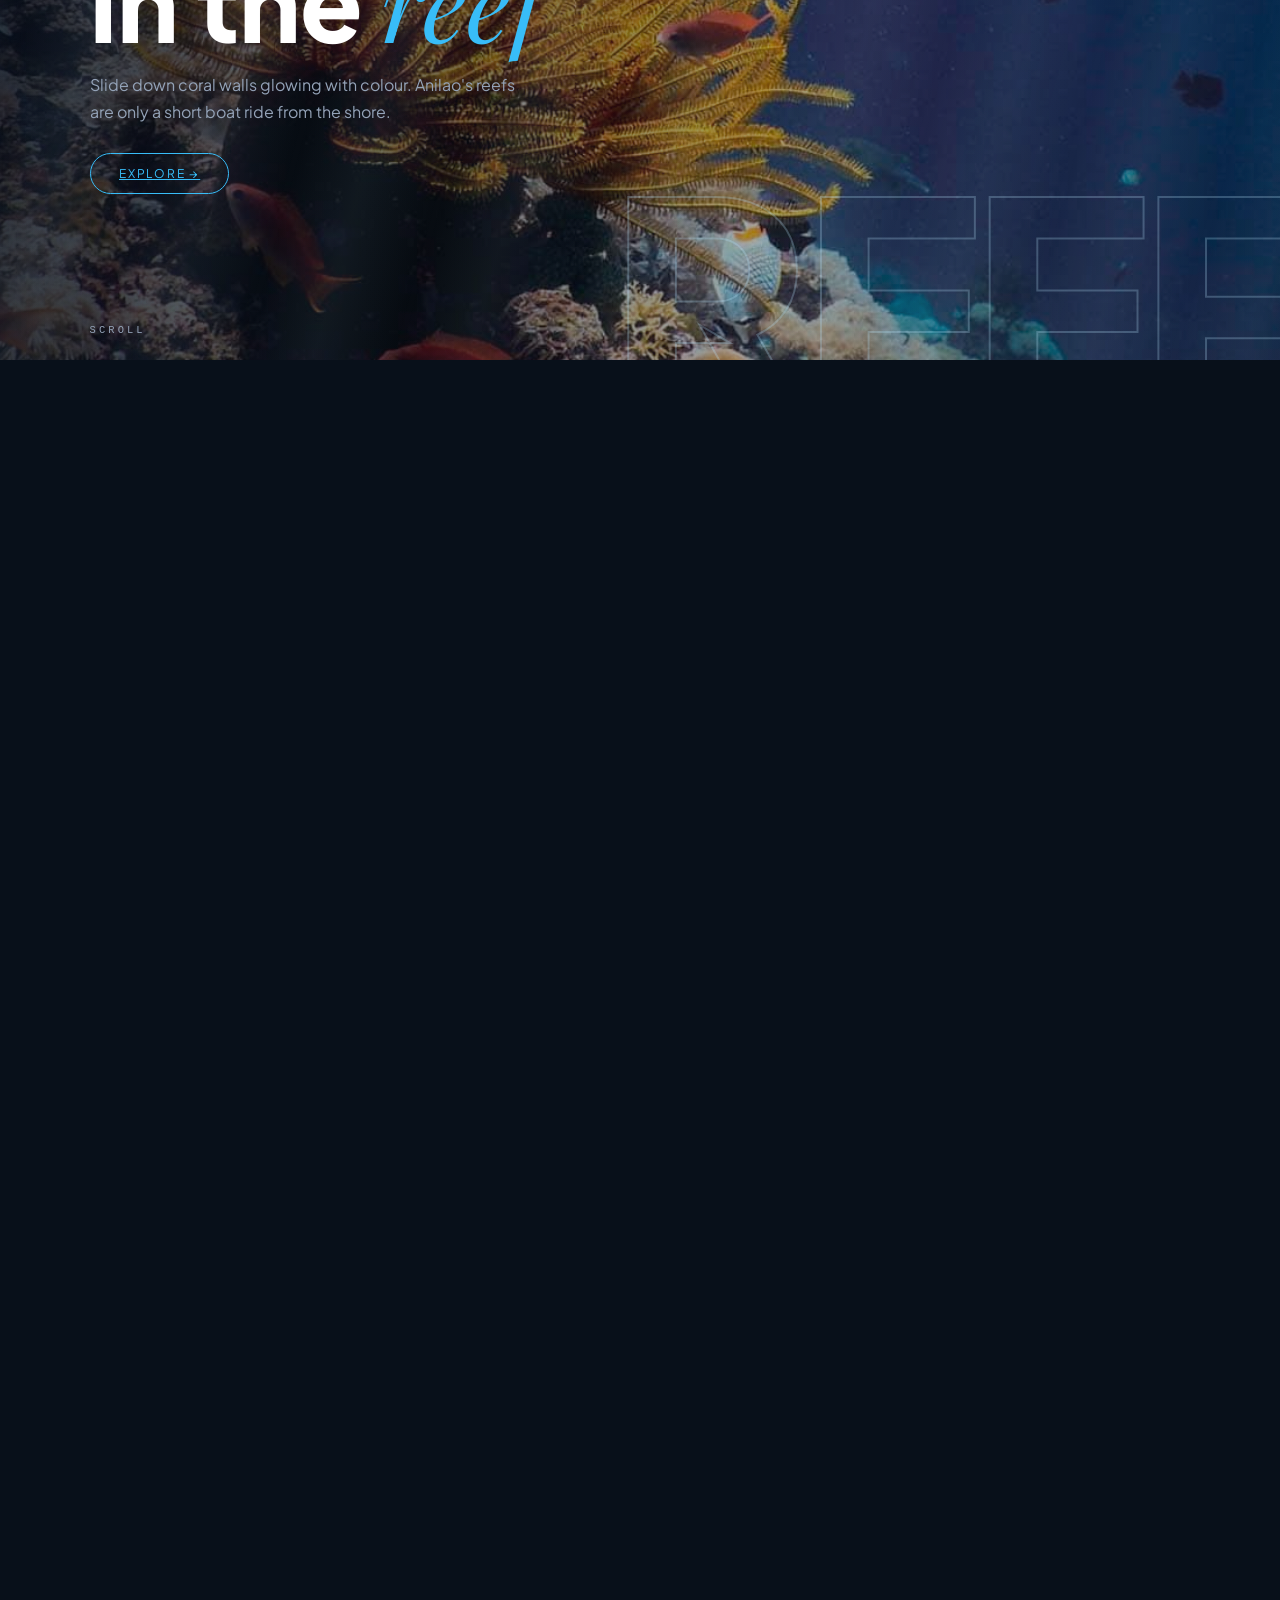
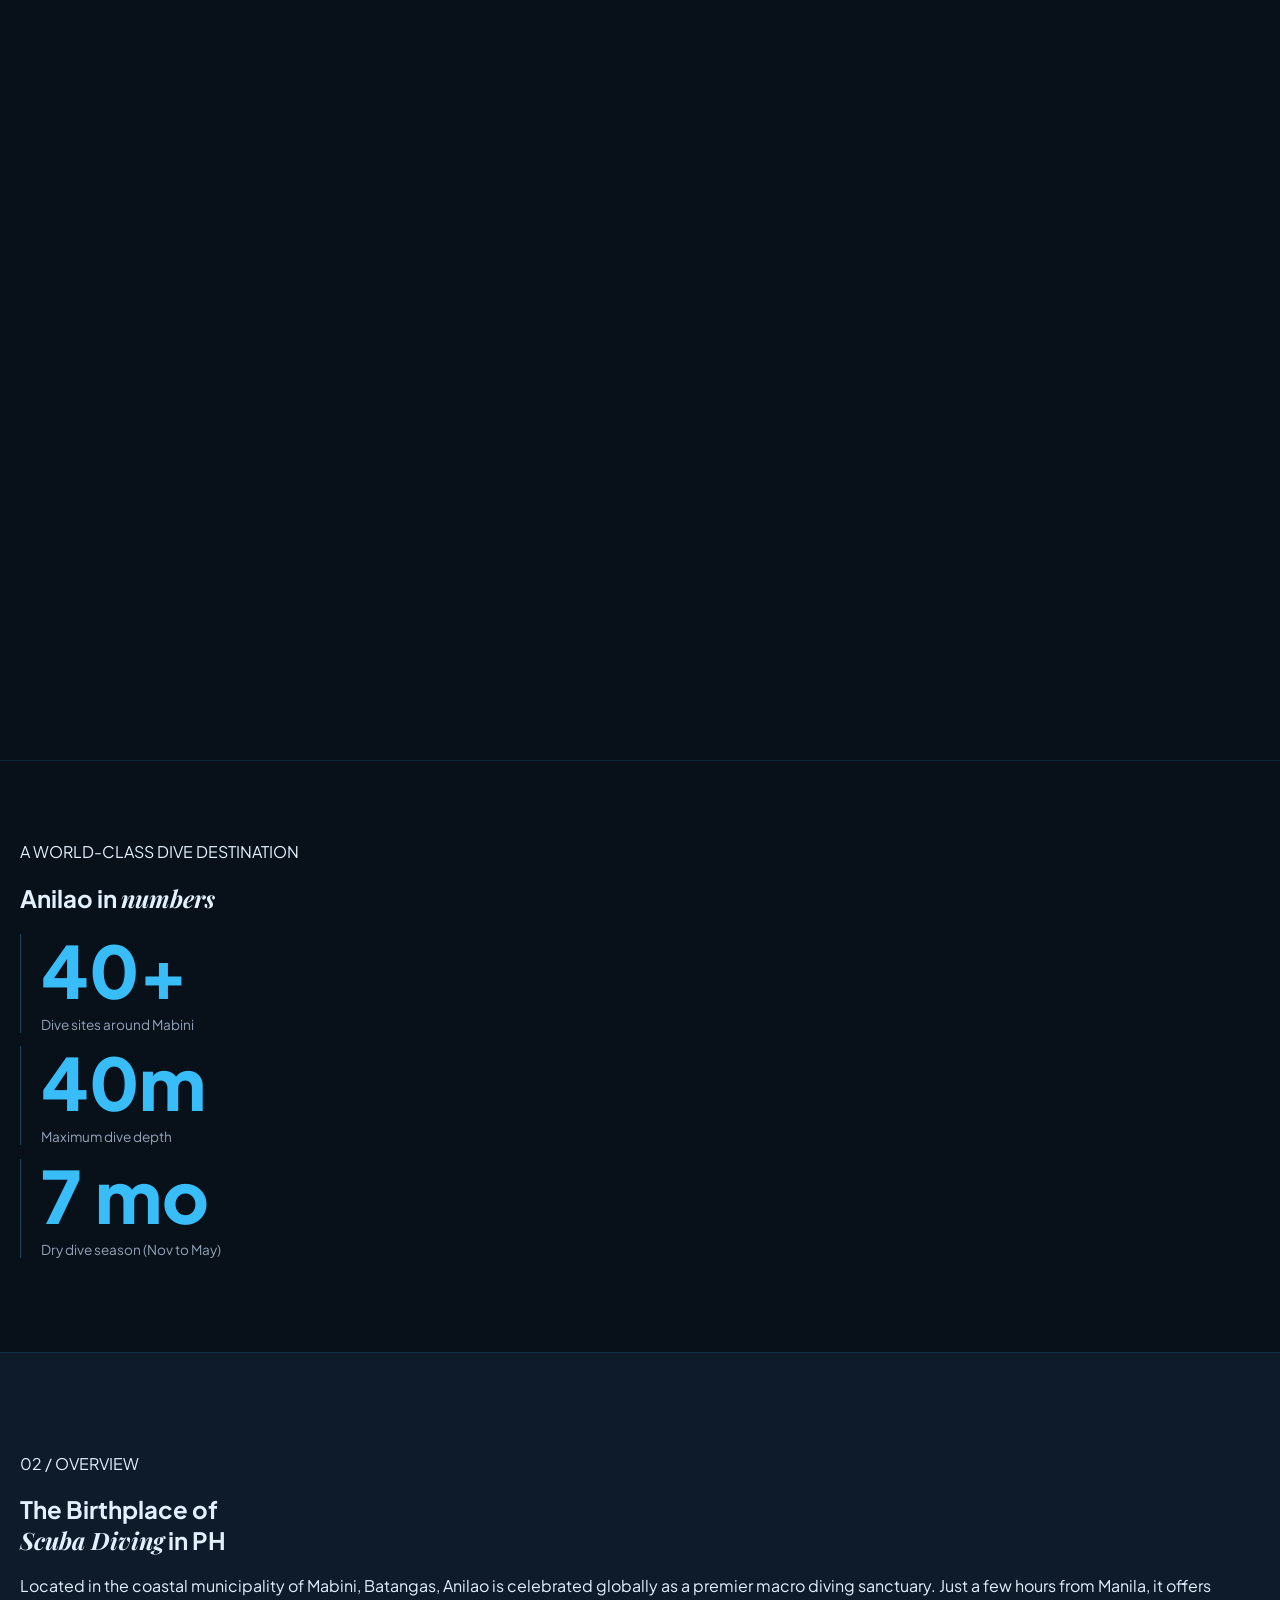
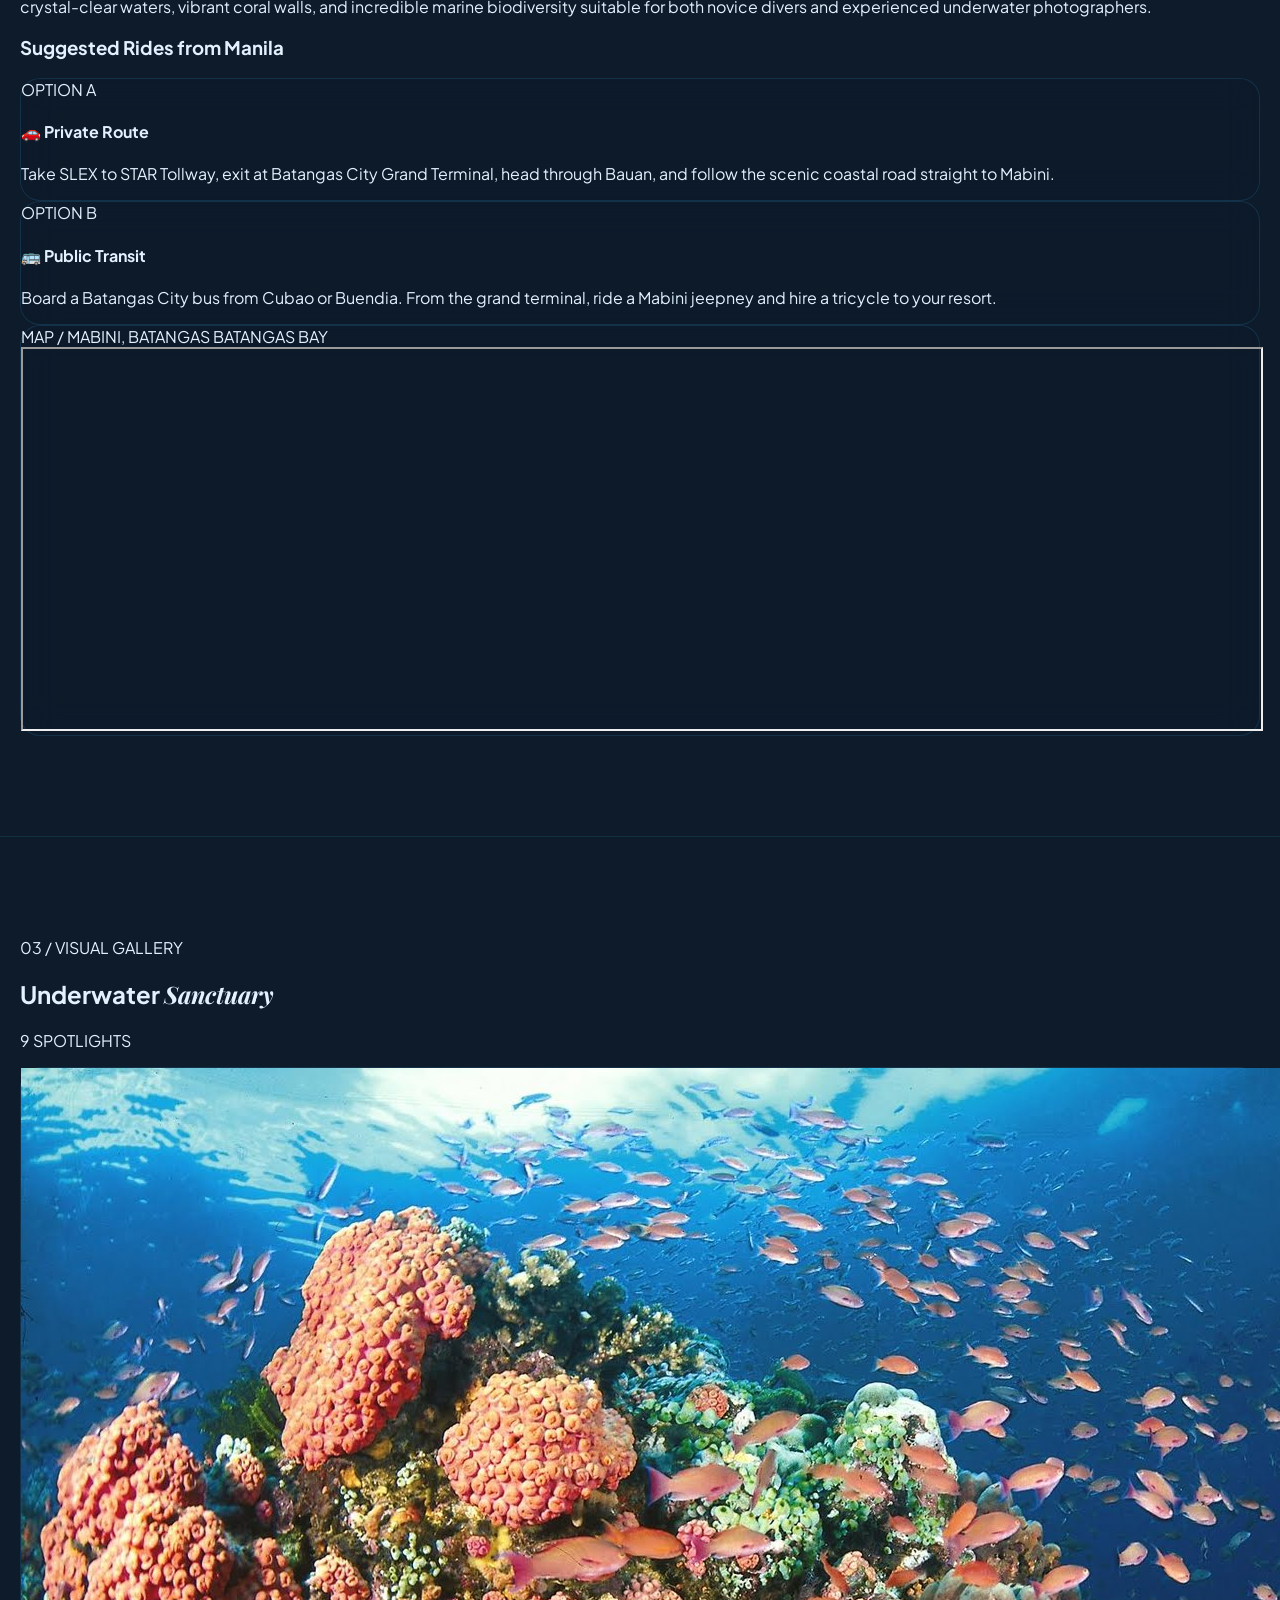
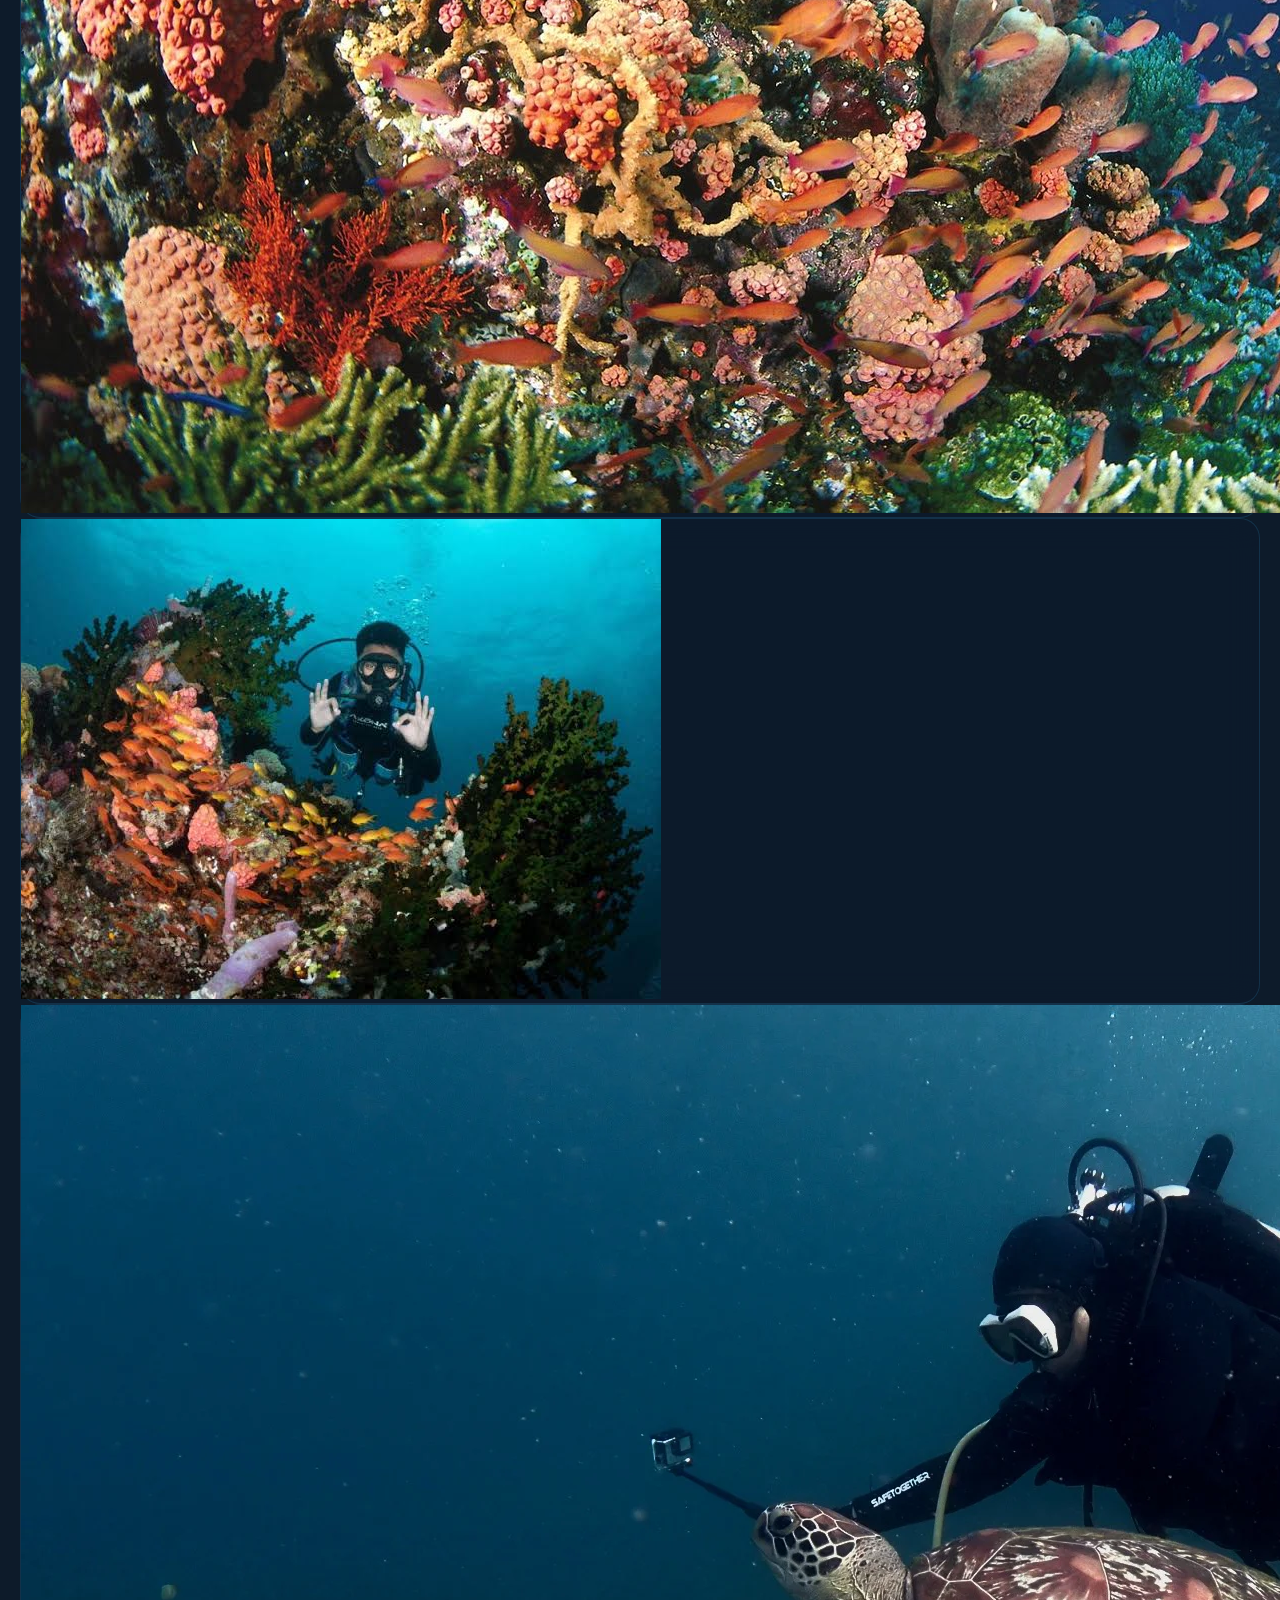
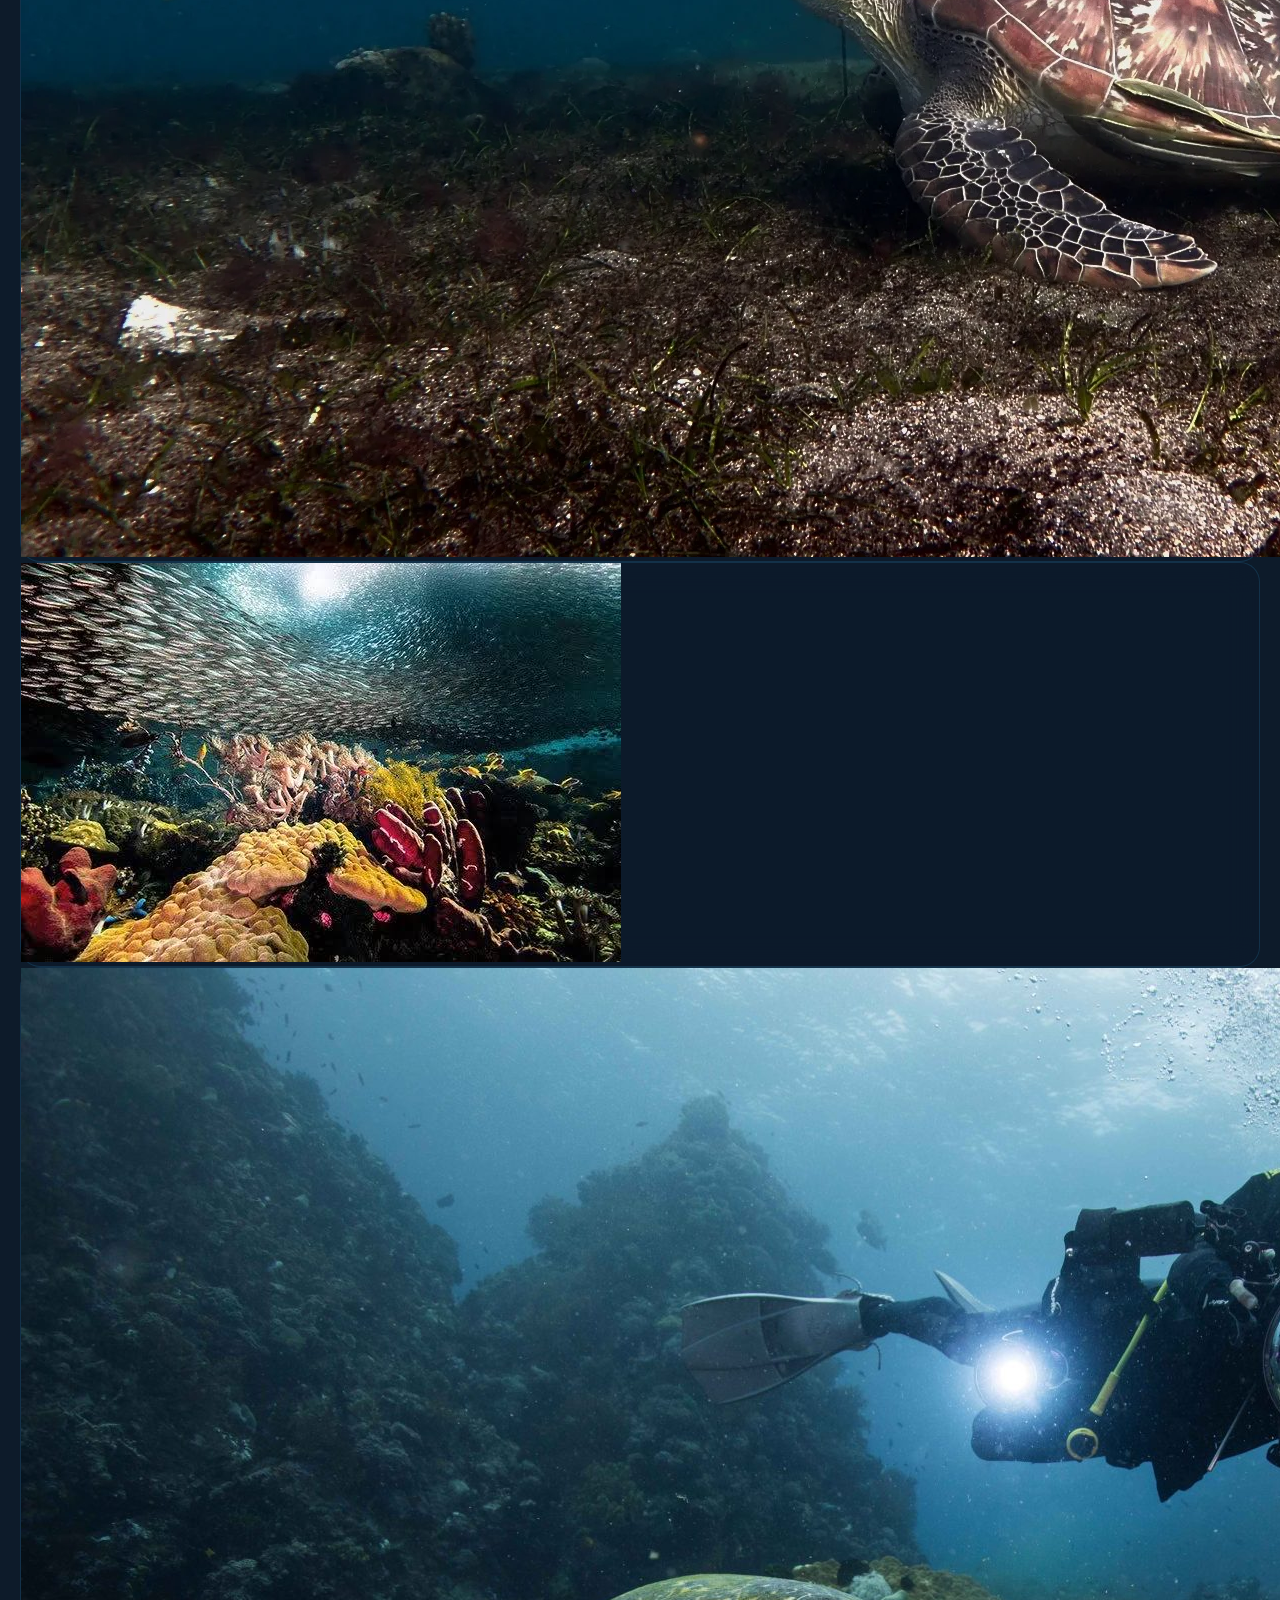
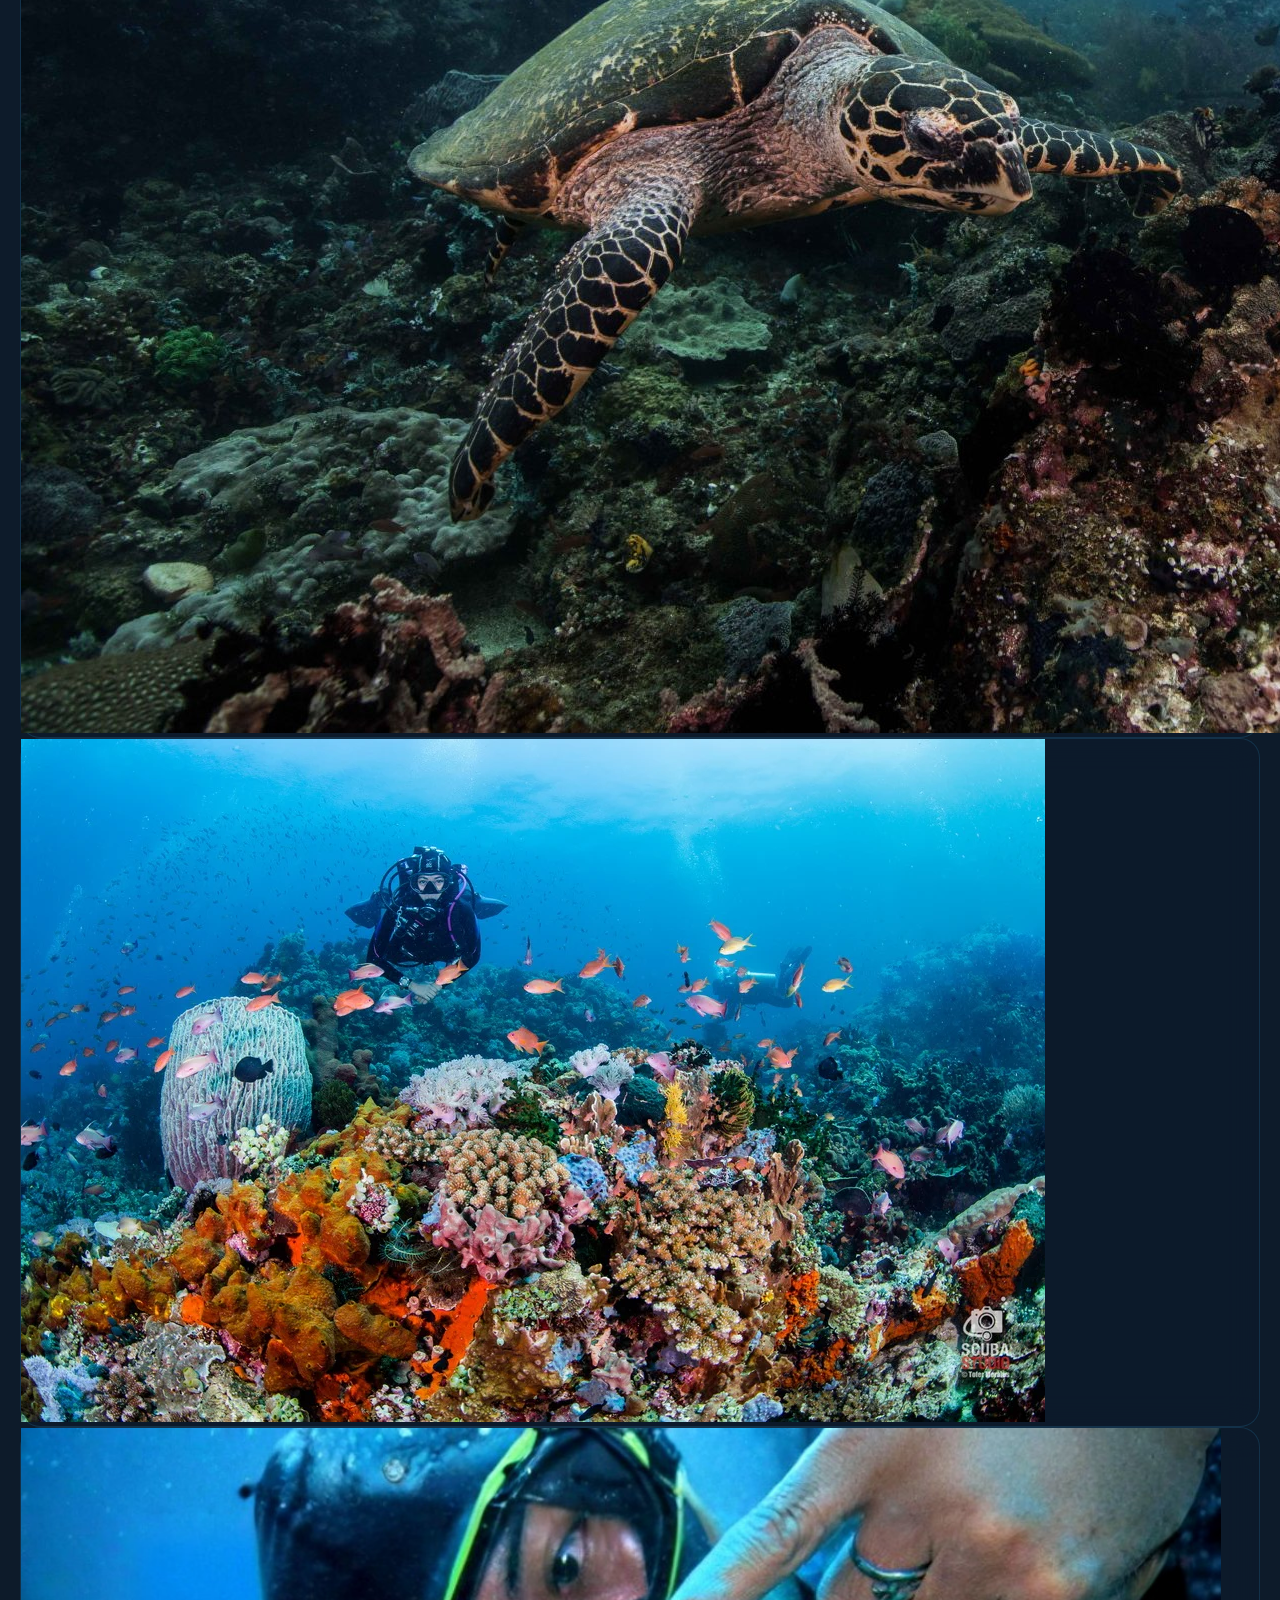
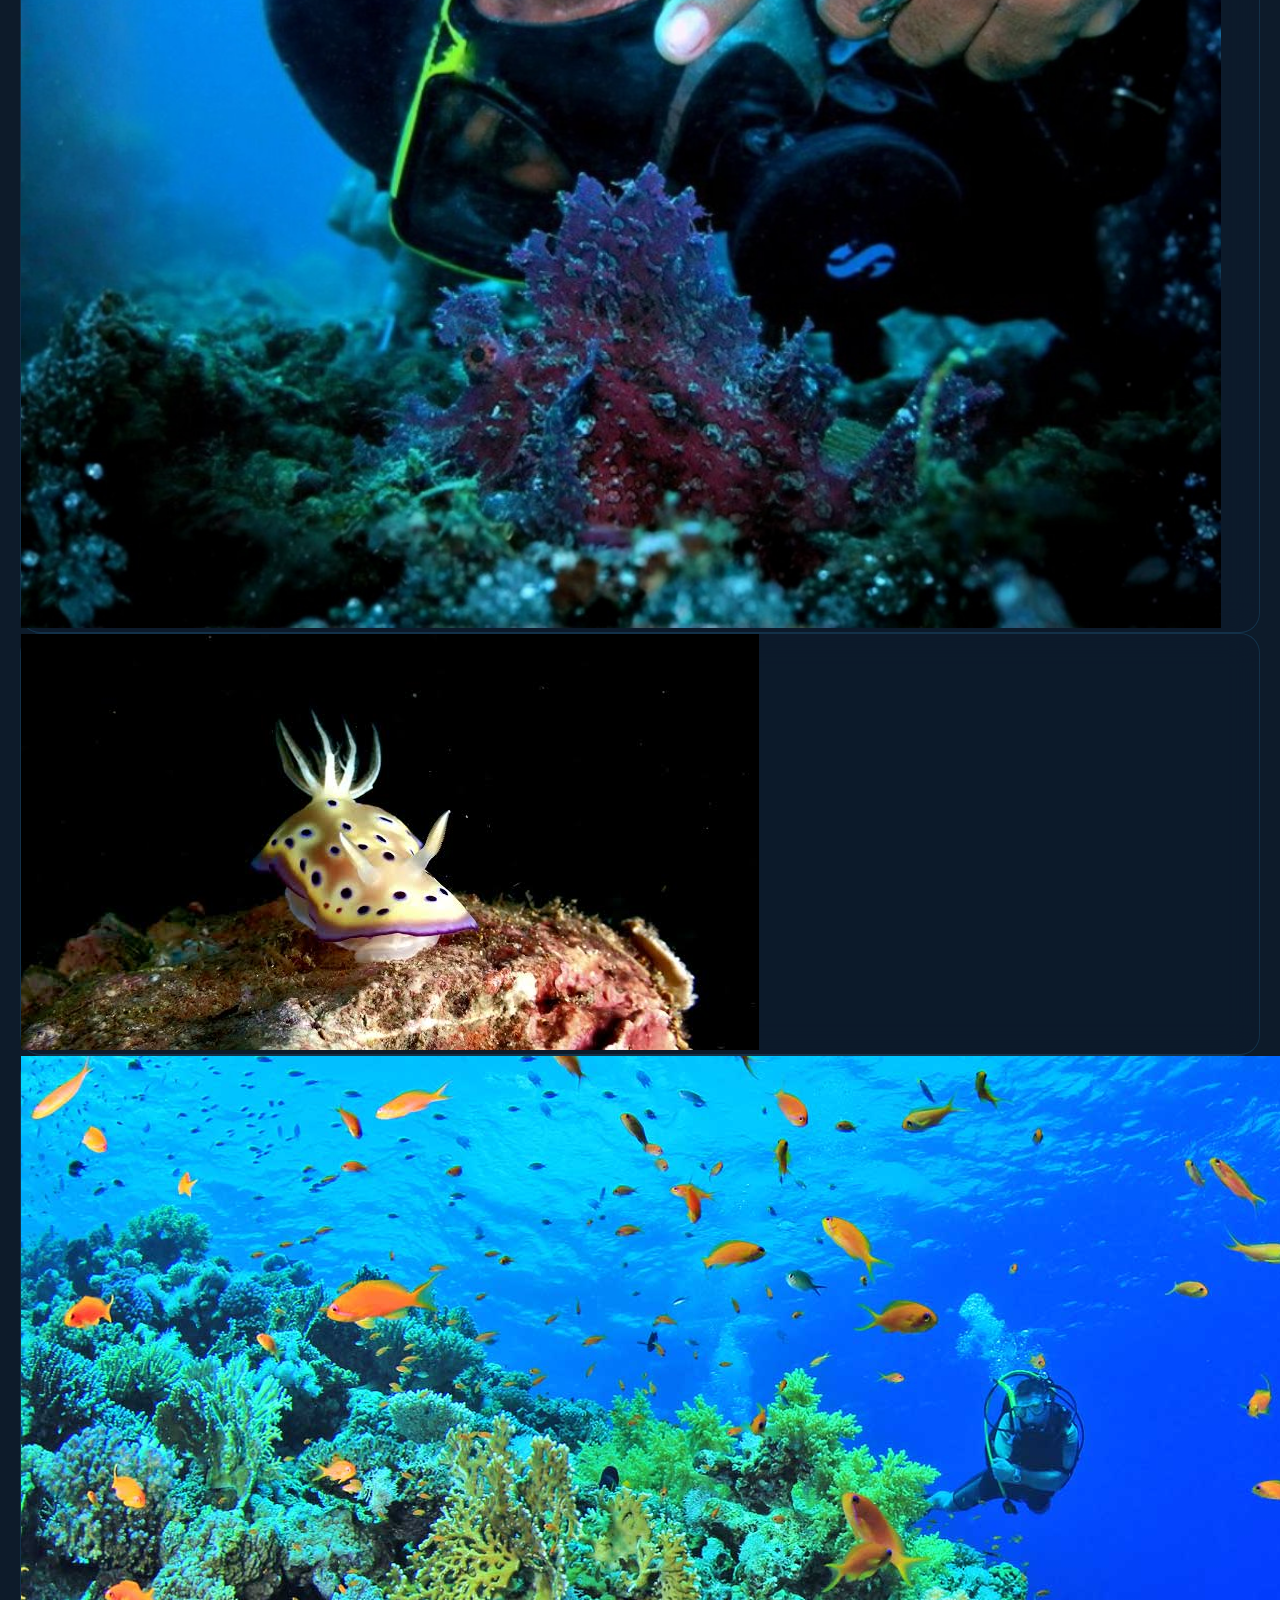
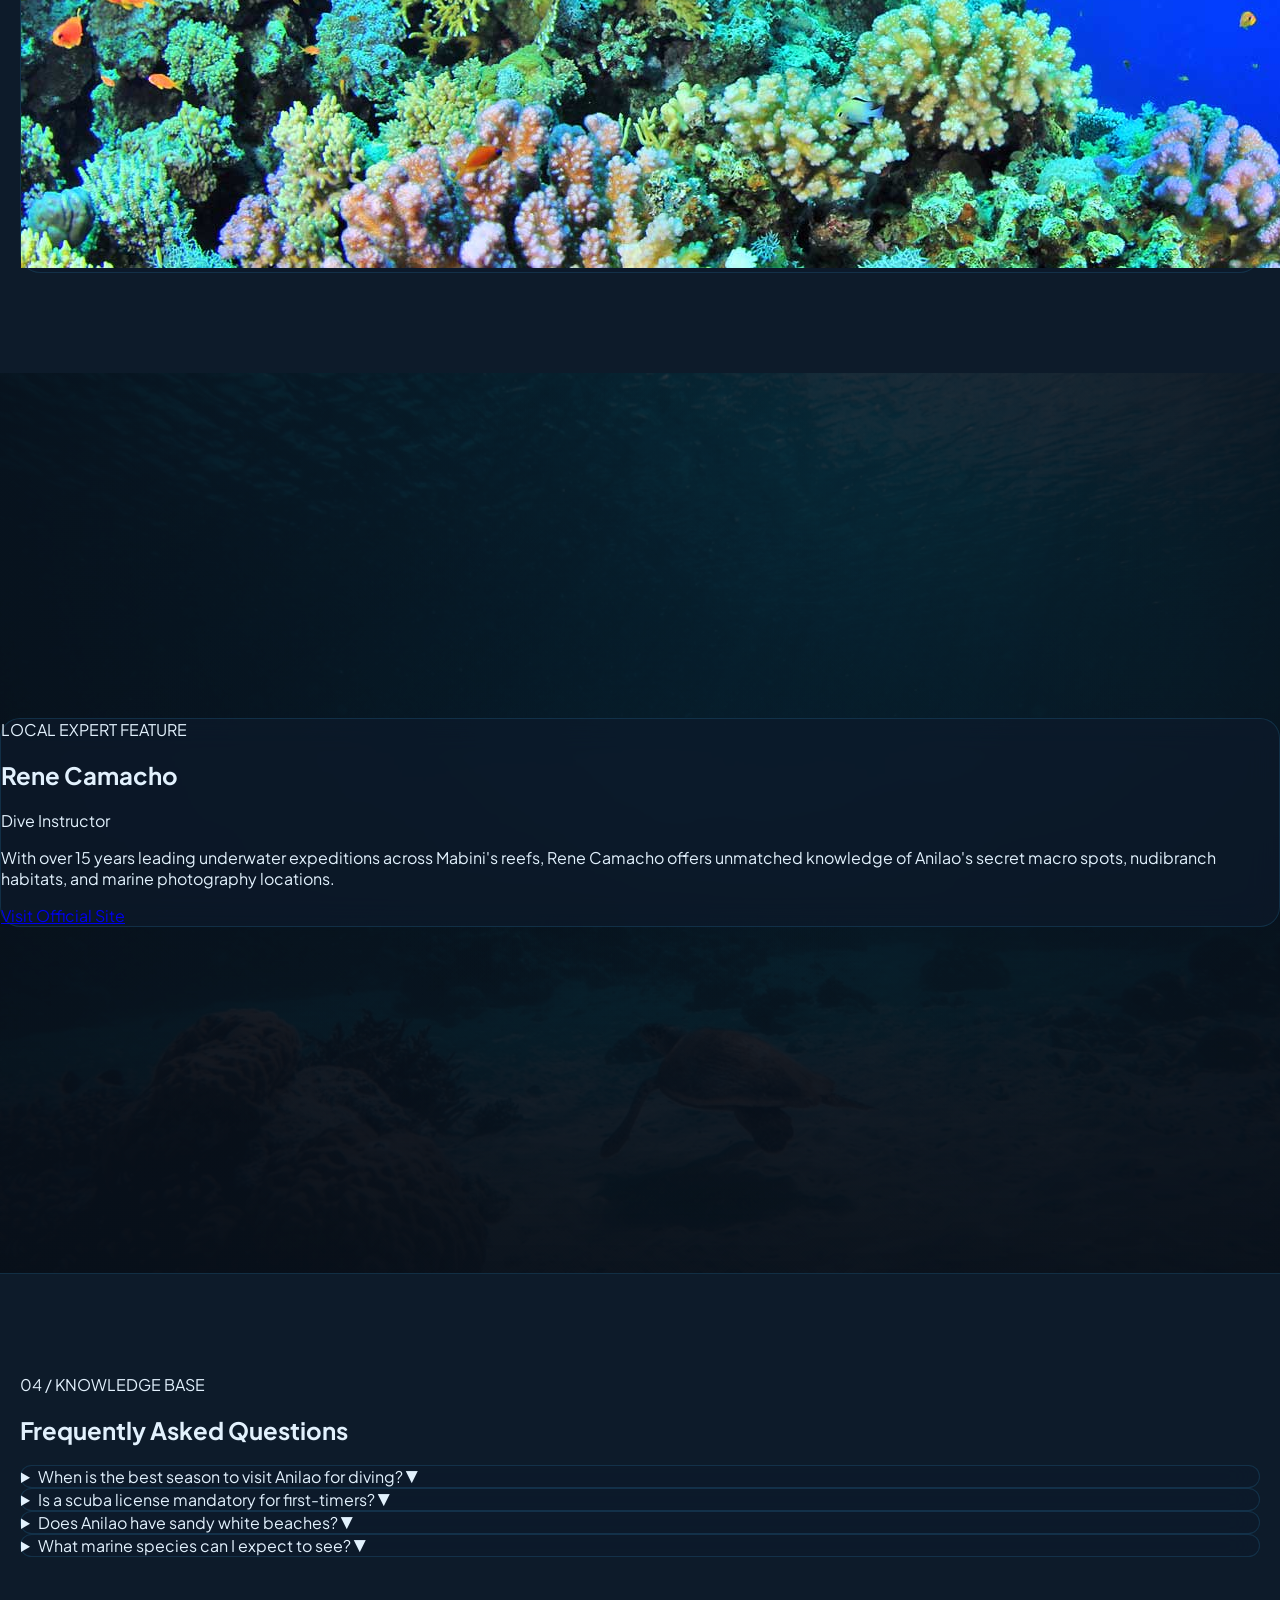
==== commit c16afa4d: "Update print statement from 'Hello' to 'Goodbye'" ====
--- a/index.html
+++ b/index.html
@@ -51,7 +51,7 @@
     <!-- 1. Home Section: Dribbble "Discover" Parallax Hero -->
     <section id="home" class="dribbble-hero-container">
         <!-- Parallax Background Drone Layer -->
-        <div id="hero-bg" class="dribbble-bg-layer" style="background-image: url('https://images.unsplash.com/photo-1518182170546-076616fdcbac?auto=format&fit=crop&w=1920&q=80');"></div>
+        <div id="hero-bg" class="dribbble-bg-layer" style="background-image: url('images/homebg1.jpg');"></div>
         <div class="dribbble-overlay"></div>
 
         <!-- Layered parallax: light rays + drifting mist (each moves at its own speed) -->
@@ -122,7 +122,7 @@
     <section id="pslider" class="pslider" data-slides="4">
         <div class="pslider-stick">
             <article class="pslide" data-index="0">
-                <div class="pl s-bg" data-d="0.015" style="background-image:url('https://images.unsplash.com/photo-1544550581-5f7ceaf7f992?auto=format&fit=crop&w=1920&q=80')"></div>
+                <div class="pl s-bg" data-d="0.015" style="background-image:url('images/about1.jpg')"></div>
                 <div class="s-shade"></div>
                 <div class="pl s-rays" data-d="0.03"></div>
                 <div class="pl s-ghost" data-d="0.05">REEF</div>
@@ -135,7 +135,7 @@
                 </div>
             </article>
             <article class="pslide" data-index="1">
-                <div class="pl s-bg" data-d="0.015" style="background-image:url('https://images.unsplash.com/photo-1582967788606-a171c1080cb0?auto=format&fit=crop&w=1920&q=80')"></div>
+                <div class="pl s-bg" data-d="0.015" style="background-image:url('images/anilao4.webp')"></div>
                 <div class="s-shade"></div>
                 <div class="pl s-rays" data-d="0.03"></div>
                 <div class="pl s-ghost" data-d="0.05">MACRO</div>
@@ -148,7 +148,7 @@
                 </div>
             </article>
             <article class="pslide" data-index="2">
-                <div class="pl s-bg" data-d="0.015" style="background-image:url('https://images.unsplash.com/photo-1516815231560-8f41ec531527?auto=format&fit=crop&w=1920&q=80')"></div>
+                <div class="pl s-bg" data-d="0.015" style="background-image:url('images/homebg.jpg')"></div>
                 <div class="s-shade"></div>
                 <div class="pl s-rays" data-d="0.03"></div>
                 <div class="pl s-ghost" data-d="0.05">BLUE</div>
@@ -157,11 +157,11 @@
                     <span class="s-count">03 / 04</span>
                     <h2>blue water,<br>first <em>light</em></h2>
                     <p>Boats leave Mabini at sunrise, when the water is calm and the visibility is at its best.</p>
-                    <a href="#diver-section" class="s-btn">meet captain juan →</a>
+                    <a href="#diver-section" class="s-btn">Meet Rene Camacho →</a>
                 </div>
             </article>
             <article class="pslide" data-index="3">
-                <div class="pl s-bg" data-d="0.015" style="background-image:url('https://images.unsplash.com/photo-1544551763-46a013bb70d5?auto=format&fit=crop&w=1920&q=80')"></div>
+                <div class="pl s-bg" data-d="0.015" style="background-image:url('images/anilao6.webp')"></div>
                 <div class="s-shade"></div>
                 <div class="pl s-rays" data-d="0.03"></div>
                 <div class="pl s-ghost" data-d="0.05">SHOP</div>
@@ -246,37 +246,37 @@
                     <span class="text-xs font-mono text-brand tracking-widest uppercase block mb-2">03 / VISUAL GALLERY</span>
                     <h2 class="text-4xl font-extrabold text-heading">Underwater <span class="font-serif-italic font-normal text-brand">Sanctuary</span></h2>
                 </div>
-                <p class="text-xs text-body font-mono mt-2 md:mt-0">9 SPOTLIGHTS / REPLACEABLE IMAGE LINKS</p>
+                <p class="text-xs text-body font-mono mt-2 md:mt-0">9 SPOTLIGHTS</p>
             </div>
 
             <!-- 9 Image Grid -->
             <div class="grid grid-cols-1 sm:grid-cols-2 lg:grid-cols-3 gap-6">
                 <div class="discover-card overflow-hidden group">
-                    <img src="https://images.unsplash.com/photo-1544550581-5f7ceaf7f992?auto=format&fit=crop&w=600&q=80" class="w-full h-64 object-cover group-hover:scale-110 transition-transform duration-700">
-                </div>
-                <div class="discover-card overflow-hidden group">
-                    <img src="https://images.unsplash.com/photo-1582967788606-a171c1080cb0?auto=format&fit=crop&w=600&q=80" class="w-full h-64 object-cover group-hover:scale-110 transition-transform duration-700">
-                </div>
-                <div class="discover-card overflow-hidden group">
-                    <img src="https://images.unsplash.com/photo-1621272036047-bb0f76bbc1ad?auto=format&fit=crop&w=600&q=80" class="w-full h-64 object-cover group-hover:scale-110 transition-transform duration-700">
-                </div>
-                <div class="discover-card overflow-hidden group">
-                    <img src="https://images.unsplash.com/photo-1516815231560-8f41ec531527?auto=format&fit=crop&w=600&q=80" class="w-full h-64 object-cover group-hover:scale-110 transition-transform duration-700">
-                </div>
-                <div class="discover-card overflow-hidden group">
-                    <img src="https://images.unsplash.com/photo-1551009175-15bdf9dcb580?auto=format&fit=crop&w=600&q=80" class="w-full h-64 object-cover group-hover:scale-110 transition-transform duration-700">
-                </div>
-                <div class="discover-card overflow-hidden group">
-                    <img src="https://images.unsplash.com/photo-1583454110551-21f2fa2afe61?auto=format&fit=crop&w=600&q=80" class="w-full h-64 object-cover group-hover:scale-110 transition-transform duration-700">
-                </div>
-                <div class="discover-card overflow-hidden group">
-                    <img src="https://images.unsplash.com/photo-1596328546171-77e37b5fefef?auto=format&fit=crop&w=600&q=80" class="w-full h-64 object-cover group-hover:scale-110 transition-transform duration-700">
-                </div>
-                <div class="discover-card overflow-hidden group">
-                    <img src="https://images.unsplash.com/photo-1493558103817-58b2924bce98?auto=format&fit=crop&w=600&q=80" class="w-full h-64 object-cover group-hover:scale-110 transition-transform duration-700">
-                </div>
-                <div class="discover-card overflow-hidden group">
-                    <img src="https://images.unsplash.com/photo-1601614763830-746761665a39?auto=format&fit=crop&w=600&q=80" class="w-full h-64 object-cover group-hover:scale-110 transition-transform duration-700">
+                    <img src="images/gallery4.jpg" class="w-full h-64 object-cover group-hover:scale-110 transition-transform duration-700">
+                </div>
+                <div class="discover-card overflow-hidden group">
+                    <img src="images/gallery5.jpg" class="w-full h-64 object-cover group-hover:scale-110 transition-transform duration-700">
+                </div>
+                <div class="discover-card overflow-hidden group">
+                    <img src="images/gallery7.webp" class="w-full h-64 object-cover group-hover:scale-110 transition-transform duration-700">
+                </div>
+                <div class="discover-card overflow-hidden group">
+                    <img src="images/gallery8.jpg" class="w-full h-64 object-cover group-hover:scale-110 transition-transform duration-700">
+                </div>
+                <div class="discover-card overflow-hidden group">
+                    <img src="images/gallery9.jpg" class="w-full h-64 object-cover group-hover:scale-110 transition-transform duration-700">
+                </div>
+                <div class="discover-card overflow-hidden group">
+                    <img src="images/Acacia-Diving6.webp" class="w-full h-64 object-cover group-hover:scale-110 transition-transform duration-700">
+                </div>
+                <div class="discover-card overflow-hidden group">
+                    <img src="images/ANILAO_LXV-TRAVELS.png" class="w-full h-64 object-cover group-hover:scale-110 transition-transform duration-700">
+                </div>
+                <div class="discover-card overflow-hidden group">
+                    <img src="images/dive3.jpg" class="w-full h-64 object-cover group-hover:scale-110 transition-transform duration-700">
+                </div>
+                <div class="discover-card overflow-hidden group">
+                    <img src="images/gallery3.jpg" class="w-full h-64 object-cover group-hover:scale-110 transition-transform duration-700">
                 </div>
             </div>
         </div>
@@ -284,11 +284,11 @@
 
     <!-- 4. Diver Section (Parallax Slide & Mid-Screen Lock) -->
     <section id="diver-section" class="dribbble-hero-container border-t border-white/10">
-        <div class="dribbble-bg-layer" style="background-image: url('https://images.unsplash.com/photo-1544551763-46a013bb70d5?auto=format&fit=crop&w=1920&q=80');"></div>
+        <div class="dribbble-bg-layer" style="background-image: url('images/bgdiver1.jpg');"></div>
         <div class="dribbble-overlay"></div>
 
         <!-- Diver PNG: pinned to the left half of the section (screen edge to text box). Put your PNG at Image/diver.png -->
-        <img id="sliding-diver" src="Image/diver.png" onerror="this.onerror=null;this.src='https://upload.wikimedia.org/wikipedia/commons/e/e9/Scuba_diver_icon.png'" alt="Local Diver">
+        <img id="sliding-diver" src="images/diver1.png" onerror="this.onerror=null;this.src='https://upload.wikimedia.org/wikipedia/commons/e/e9/Scuba_diver_icon.png'" alt="Local Diver">
 
         <div class="max-w-screen-xl mx-auto w-full flex flex-col md:flex-row items-center relative z-20 h-full px-4">
             <!-- Left: Sliding Diver PNG -->
@@ -298,12 +298,12 @@
             <!-- Right: Diver Profile Card -->
             <div id="diver-info" class="w-full md:w-1/2 p-8 discover-card opacity-0 transition-all duration-700 transform translate-y-10">
                 <span class="text-xs font-mono text-brand uppercase tracking-widest block mb-2">LOCAL EXPERT FEATURE</span>
-                <h2 class="text-3xl font-extrabold text-heading mb-2">Captain Juan</h2>
-                <p class="text-brand font-semibold text-sm mb-4">Master Dive Guide / Mabini Native</p>
+                <h2 class="text-3xl font-extrabold text-heading mb-2">Rene Camacho</h2>
+                <p class="text-brand font-semibold text-sm mb-4">Dive Instructor</p>
                 <p class="text-body text-sm leading-relaxed mb-6">
-                    With over 15 years leading underwater expeditions across Mabini's reefs, Captain Juan offers unmatched knowledge of Anilao's secret macro spots, nudibranch habitats, and marine photography locations.
+                    With over 15 years leading underwater expeditions across Mabini's reefs, Rene Camacho offers unmatched knowledge of Anilao's secret macro spots, nudibranch habitats, and marine photography locations.
                 </p>
-                <a href="https://dribbble.com/shots/5811445-Discover-Parallax-website" target="_blank" class="inline-block bg-brand hover:bg-brand-dark text-slate-bg font-extrabold text-xs uppercase tracking-wider px-8 py-3 rounded-full transition-all shadow-lg">
+                <a href="https://www.anilaodivingandphotography.com/" target="_blank" class="inline-block bg-brand hover:bg-brand-dark text-slate-bg font-extrabold text-xs uppercase tracking-wider px-8 py-3 rounded-full transition-all shadow-lg">
                     Visit Official Site
                 </a>
             </div>
@@ -555,4 +555,4 @@
         }
     </script>
 </body>
-</html>+</html>
